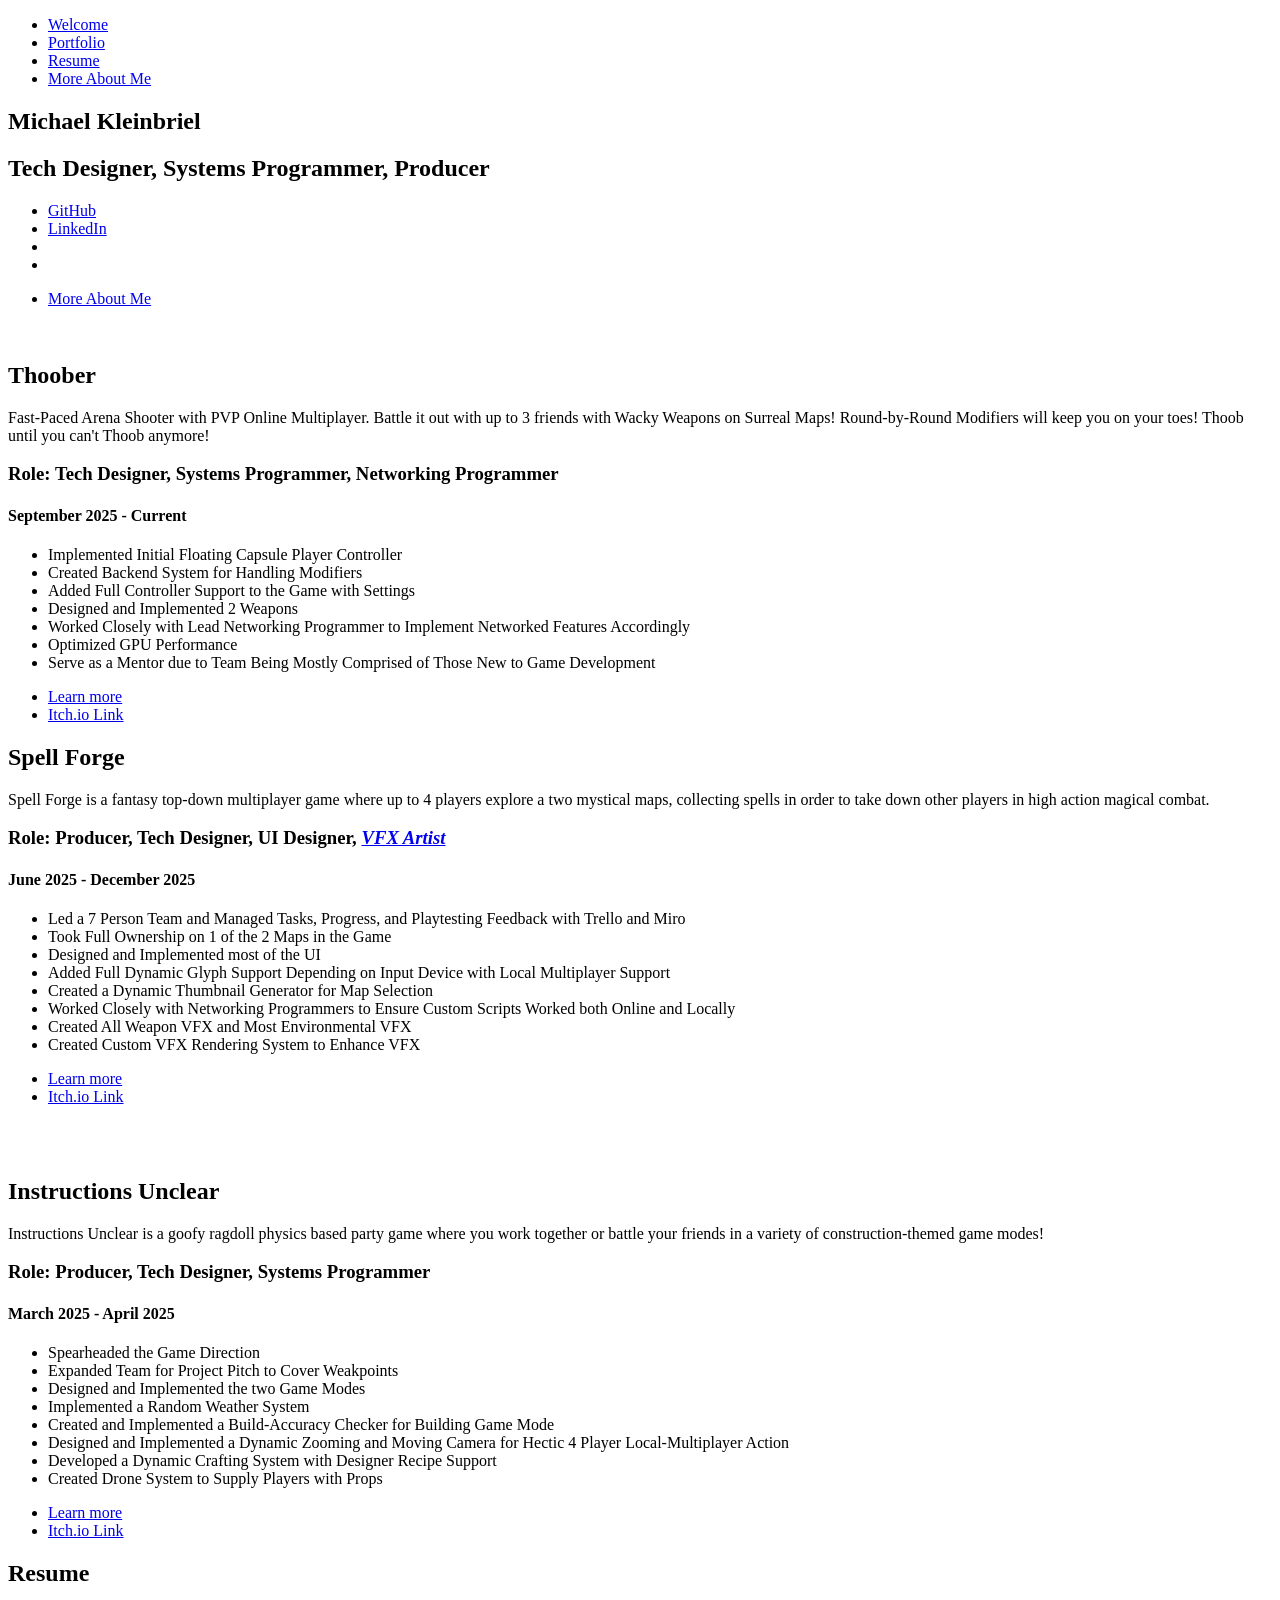
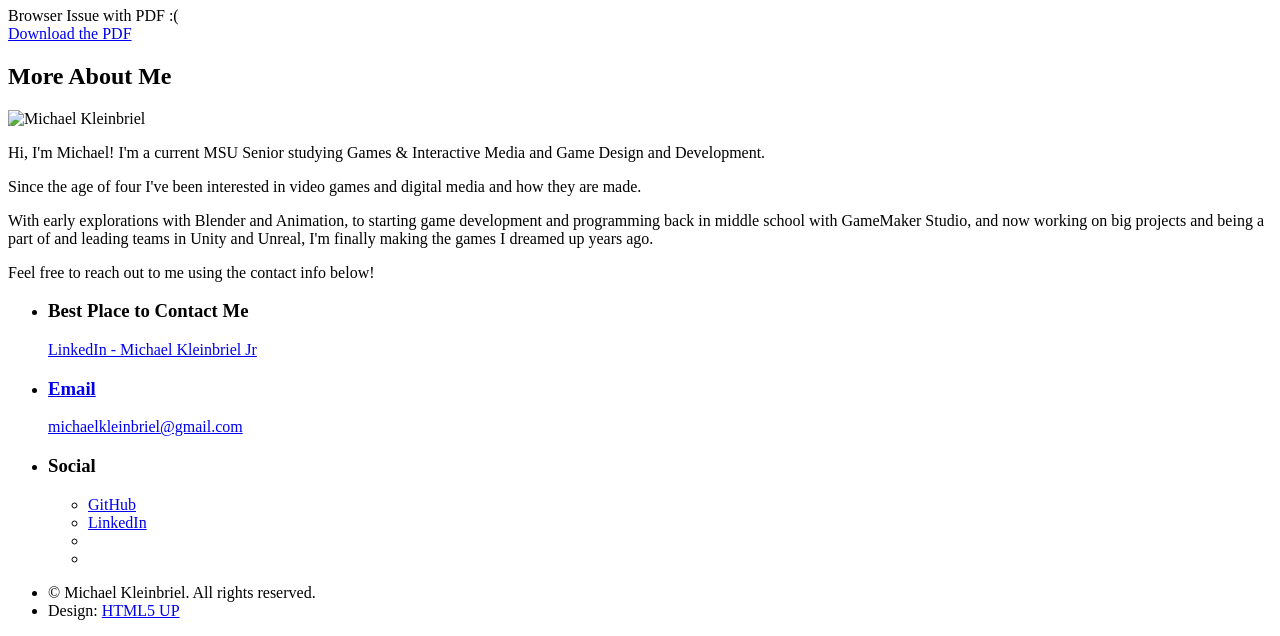
==== index.html @ 433709b1 "added icons" ====
<!DOCTYPE HTML>
<html>
	<head>
		<title>Michael Kleinbriel</title>
		<link rel="icon" type="image/x-icon" href="images/favicon.ico">
		<meta charset="utf-8" />
		<meta name="viewport" content="width=device-width, initial-scale=1, user-scalable=no" />
		<link rel="stylesheet" href="assets/css/main.css" />
		<link rel="preload" href="/assets/css/fontawesome-all.min.css" as="style" onload="this.onload=null;this.rel='stylesheet'">
		
		<noscript><link rel="stylesheet" href="/assets/css/fontawesome-all.min.css"></noscript>
	</head>
	<body class="is-preload">

		<!-- Sidebar -->
			<section id="sidebar">
				<div class="inner">
					<nav>
						<ul>
							<li><a href="#intro">Welcome</a></li>
							<li><a href="#one">Portfolio</a></li>
							<li><a href="#two">Resume</a></li>
							<li><a href="#three">More About Me</a></li>
						</ul>
					</nav>
				</div>
			</section>

		<!-- Wrapper -->
			<div id="wrapper">
				<!-- Intro -->
					<section id="intro" class="wrapper style1 fade-up">
						<div class="inner">
							<h1>Michael Kleinbriel</h1>
							<h2>Tech Designer, Systems Programmer, Producer</h2>
							<ul class="icons">
									<!-- <li><a href="#" class="icon brands fa-twitter"><span class="label">Twitter</span></a></li> -->
									<!-- <li><a href="#" class="icon brands fa-facebook-f"><span class="label">Facebook</span></a></li> -->
									<li><a href="https://github.com/xXVoltarXx" class="icon brands fa-github"><span class="label">GitHub</span></a></li>
									<!-- <li><a href="#" class="icon brands fa-instagram"><span class="label">Instagram</span></a></li> -->
									<li><a href="https://www.linkedin.com/in/michael-kleinbriel-jr/" class="icon brands fa-linkedin-in"><span class="label">LinkedIn</span></a></li>
									<li><a href="https://www.artstation.com/michaelkleinbriel" class="icon brands fa-artstation"></a></li>
									<li><a href="https://xxvoltarxx.itch.io/" class="icon brands fa-itch-io"></a></li>
								</ul>
							<ul class="actions">
								<li><a href="#three" class="button scrolly">More About Me</a></li>
							</ul>
						</div>
					</section>

				<!-- One -->
				 <!-- Projects -->
					<section id="one" class="wrapper style2 spotlights">
						<!-- Thoober -->
						<section>
							<a href="pages/projects/Thoober.html" class="image"><img src="images/projects/Thoober/ThooberThumbnail.jpg" alt="" data-position="25% 25%" /></a>
							<div class="content">
								<div class="inner">
									<h2>Thoober</h2>
									<p>Fast-Paced Arena Shooter with PVP Online Multiplayer. Battle it out with up to 3 friends with Wacky Weapons on Surreal Maps! Round-by-Round Modifiers will keep you on your toes! Thoob until you can't Thoob anymore!</p>
									<h3>Role: Tech Designer, Systems Programmer, Networking Programmer</h3>
									<h4>September 2025 - Current</h4>
									<ul>
										<li>Implemented Initial Floating Capsule Player Controller</li>
										<li>Created Backend System for Handling Modifiers</li>
										<li>Added Full Controller Support to the Game with Settings</li>
										<li>Designed and Implemented 2 Weapons</li>
										<li>Worked Closely with Lead Networking Programmer to Implement Networked Features Accordingly</li>
										<li>Optimized GPU Performance</li>
										<li>Serve as a Mentor due to Team Being Mostly Comprised of Those New to Game Development</li>
									</ul>
									<ul class="actions fit">
										<li><a href="pages/projects/Thoober.html" class="button">Learn more</a></li>
										<li><a href="https://xxvoltarxx.itch.io/thoober" target="_blank" class="button">Itch.io Link</a></li>
									</ul>
								</div>
							</div>
						</section>
						<!-- Spell Forge -->
						<section>
							<div class="content">
								<div class="inner">
									<h2>Spell Forge</h2>
									<p>Spell Forge is a fantasy top-down multiplayer game where up to 4 players explore a two mystical maps, collecting spells in order to take down other players in high action magical combat.</p>
									<h3>Role: Producer, Tech Designer, UI Designer, <a href="https://www.artstation.com/artwork/Ov5nQy" target="_blank"><i>VFX Artist</i></a></h3>
									<h4>June 2025 - December 2025</h4>
									<ul>
										<li>Led a 7 Person Team and Managed Tasks, Progress, and Playtesting Feedback with Trello and Miro</li>
										<li>Took Full Ownership on 1 of the 2 Maps in the Game</li>
										<li>Designed and Implemented most of the UI</li>
										<li>Added Full Dynamic Glyph Support Depending on Input Device with Local Multiplayer Support</li>
										<li>Created a Dynamic Thumbnail Generator for Map Selection</li>
										<li>Worked Closely with Networking Programmers to Ensure Custom Scripts Worked both Online and Locally</li>
										<li>Created All Weapon VFX and Most Environmental VFX</li>
										<li>Created Custom VFX Rendering System to Enhance VFX</li>
									</ul>
									<ul class="actions fit">
										<li><a href="pages/projects/SpellForge.html" class="button">Learn more</a></li>
										<li><a href="https://caleb-flosky.itch.io/spell-forge" target="_blank" class="button">Itch.io Link</a></li>
									</ul>
								</div>
							</div>
							<a href="pages/projects/SpellForge.html" class="image"><img src="images/projects/SpellForge/spellforgethumbnail.jpg" alt="" data-position="center center"/></a>
						</section>
						<!-- Instructions Unclear -->
						<section>
							<a href="pages/projects/InstructionsUnclear.html" class="image"><img src="images/projects/InstructionsUnclear/InstructionsUnclearThumbnail.jpg" alt="" data-position="top center"/></a>
							<div class="content">
								<div class="inner">
									<h2>Instructions Unclear</h2>
									<p>Instructions Unclear is a goofy ragdoll physics based party game where you work together or battle your friends in a variety of construction-themed game modes!</p>
									<h3>Role: Producer, Tech Designer, Systems Programmer</h3>
									<h4>March 2025 - April 2025</h4>
									<ul>
										<li>Spearheaded the Game Direction</li>
										<li>Expanded Team for Project Pitch to Cover Weakpoints</li>
										<li>Designed and Implemented the two Game Modes</li>
										<li>Implemented a Random Weather System</li>
										<li>Created and Implemented a Build-Accuracy Checker for Building Game Mode</li>
										<li>Designed and Implemented a Dynamic Zooming and Moving Camera for Hectic 4 Player Local-Multiplayer Action</li>
										<li>Developed a Dynamic Crafting System with Designer Recipe Support</li>
										<li>Created Drone System to Supply Players with Props</li>
									</ul>
									<ul class="actions fit">
										<li><a href="pages/projects/InstructionsUnclear.html" class="button">Learn more</a></li>
										<li><a href="https://danielzrull.itch.io/instructions-unclear" target="_blank" class="button" >Itch.io Link</a></li>
									</ul>
								</div>
							</div>
						</section>
						<!-- Animal Defense -->
						 <!--
						<section>
							<div class="content">
								<div class="inner">
									<h2>Animal Defense</h2>
									<p>Animal Defense is a single player tower defense resource management game where you play as a farmer working to raise and maintain a supply of common farmyard animals, while protecting your home from predators. The nights may get tough though, and you'll have to make tough decisions whether to save your animals, or sacrifice them for large, immediate gains.</p>
									<h3>Role: Gameplay Designer, Tech Designer, Systems Programmer</h3>
									<h4>2 Week Project in February 2025</h4>
									<ul>
										<li>Collaborated with Other Designer on Unique Game Loop (Animal Management Simulator x Tower Defense)</li>
										<li>Created Full Day-Night Cycle with Designer-Friendly Controls and Settings</li>
										<li>Designed and Implemented the Tower Defense Part of the Game, Including Top Down Point-and-Click Navigation</li>
										<li>Developed Enemy Spline Path Generation and Enemy Navigation System</li>
										<li>Designed the Main Map</li>
									</ul>
									<ul class="actions fit">
										<li><a href="pages/projects/AnimalDefense.html" class="button">Learn more</a></li>
										<li><a href="https://xxvoltarxx.itch.io/animal-defense" target="_blank" class="button">Itch.io Link</a></li>
									</ul>
								</div>
							</div>
							<a href="pages/projects/AnimalDefense.html" class="image"><img src="images/projects/AnimalDefense/AnimalDefenseThumbnail.jpg" alt="" data-position="center center"/></a>
						</section>
						-->
					</section>

				<!-- Two -->
				 <!-- Resume -->
					<section id="two" class="wrapper style3 fade-up resume-section">
						<div class="inner">
							<h2>Resume</h2>
							<object data="documents/MichaelKleinbrielWebsiteResume.pdf" type="application/pdf" class="resume-pdf">
								<p>Browser Issue with PDF :( <br/>
									<a href="documents/MichaelKleinbrielWebsiteResume.pdf">Download the PDF</a></p>
							</object>
							<!-- Old Features Stuff (just in case lol)
							<div class="features">
								<section>
									<span class="icon solid major fa-code"></span>
									<h3>Lorem ipsum amet</h3>
									<p>Phasellus convallis elit id ullam corper amet et pulvinar. Duis aliquam turpis mauris, sed ultricies erat dapibus.</p>
								</section>
								<section>
									<span class="icon solid major fa-lock"></span>
									<h3>Aliquam sed nullam</h3>
									<p>Phasellus convallis elit id ullam corper amet et pulvinar. Duis aliquam turpis mauris, sed ultricies erat dapibus.</p>
								</section>
								<section>
									<span class="icon solid major fa-cog"></span>
									<h3>Sed erat ullam corper</h3>
									<p>Phasellus convallis elit id ullam corper amet et pulvinar. Duis aliquam turpis mauris, sed ultricies erat dapibus.</p>
								</section>
								<section>
									<span class="icon solid major fa-desktop"></span>
									<h3>Veroeros quis lorem</h3>
									<p>Phasellus convallis elit id ullam corper amet et pulvinar. Duis aliquam turpis mauris, sed ultricies erat dapibus.</p>
								</section>
								<section>
									<span class="icon solid major fa-link"></span>
									<h3>Urna quis bibendum</h3>
									<p>Phasellus convallis elit id ullam corper amet et pulvinar. Duis aliquam turpis mauris, sed ultricies erat dapibus.</p>
								</section>
								<section>
									<span class="icon major fa-gem"></span>
									<h3>Aliquam urna dapibus</h3>
									<p>Phasellus convallis elit id ullam corper amet et pulvinar. Duis aliquam turpis mauris, sed ultricies erat dapibus.</p>
								</section>
							</div>
							<ul class="actions">
								<li><a href="pages/generic.html" class="button">Learn more</a></li>
							</ul>
							-->
						</div>
					</section>

				<!-- Three -->
				 <!-- More About Me -->
					<section id="three" class="wrapper style1 fade-up">
						
						<div class="inner">
							
							<h2>More About Me</h2>

							<div class="split style2">
								<section><img src="images/face.jpg" alt="Michael Kleinbriel" width="90%"/></section>
								<section>
									<p>Hi, I'm Michael! I'm a current MSU Senior studying Games & Interactive Media and Game Design and Development.</p>
									<p>Since the age of four I've been interested in video games and digital media and how they are made.</p>
									<p>With early explorations with Blender and Animation, to starting game development and programming back in middle school with GameMaker Studio, and now working on big projects and being a part of and leading teams in Unity and Unreal, I'm finally making the games I dreamed up years ago.</p>
									<p>Feel free to reach out to me using the contact info below!</p>
								
									<ul class="contact">
										<li>
											<h3>Best Place to Contact Me</h3>
											<p><a href="https://www.linkedin.com/in/michael-kleinbriel-jr/">LinkedIn - Michael Kleinbriel Jr</p>
										</li>
										<li>
											<h3>Email</h3>
											<a href="mailto:michaelkleinbriel@gmail.com">michaelkleinbriel@gmail.com</a>
										</li>
										<li>
											<h3>Social</h3>
											<ul class="icons">
												<!-- <li><a href="#" class="icon brands fa-twitter"><span class="label">Twitter</span></a></li> -->
												<!-- <li><a href="#" class="icon brands fa-facebook-f"><span class="label">Facebook</span></a></li> -->
												<li><a href="https://github.com/xXVoltarXx" class="icon brands fa-github"><span class="label">GitHub</span></a></li>
												<!-- <li><a href="#" class="icon brands fa-instagram"><span class="label">Instagram</span></a></li> -->
												<li><a href="https://www.linkedin.com/in/michael-kleinbriel-jr/" class="icon brands fa-linkedin-in"><span class="label">LinkedIn</span></a></li>
												<li><a href="https://www.artstation.com/michaelkleinbriel" class="icon brands fa-artstation"></a></li>
												<li><a href="https://xxvoltarxx.itch.io/" class="icon brands fa-itch-io"></a></li>
											</ul>
										</li>
									</ul>
								</section>
								
							</div>
							
						</div>
					</section>

			</div>

		<!-- Footer -->
			<footer id="footer" class="wrapper style1-alt">
				<div class="inner">
					<ul class="menu">
						<li>&copy; Michael Kleinbriel. All rights reserved.</li><li>Design: <a href="http://html5up.net">HTML5 UP</a></li>
					</ul>
				</div>
			</footer>

		<!-- Scripts -->
			<script src="assets/js/jquery.min.js"></script>
			<script src="assets/js/jquery.scrollex.min.js"></script>
			<script src="assets/js/jquery.scrolly.min.js"></script>
			<script src="assets/js/browser.min.js"></script>
			<script src="assets/js/breakpoints.min.js"></script>
			<script src="assets/js/util.js"></script>
			<script src="assets/js/main.js"></script>

	</body>
</html>
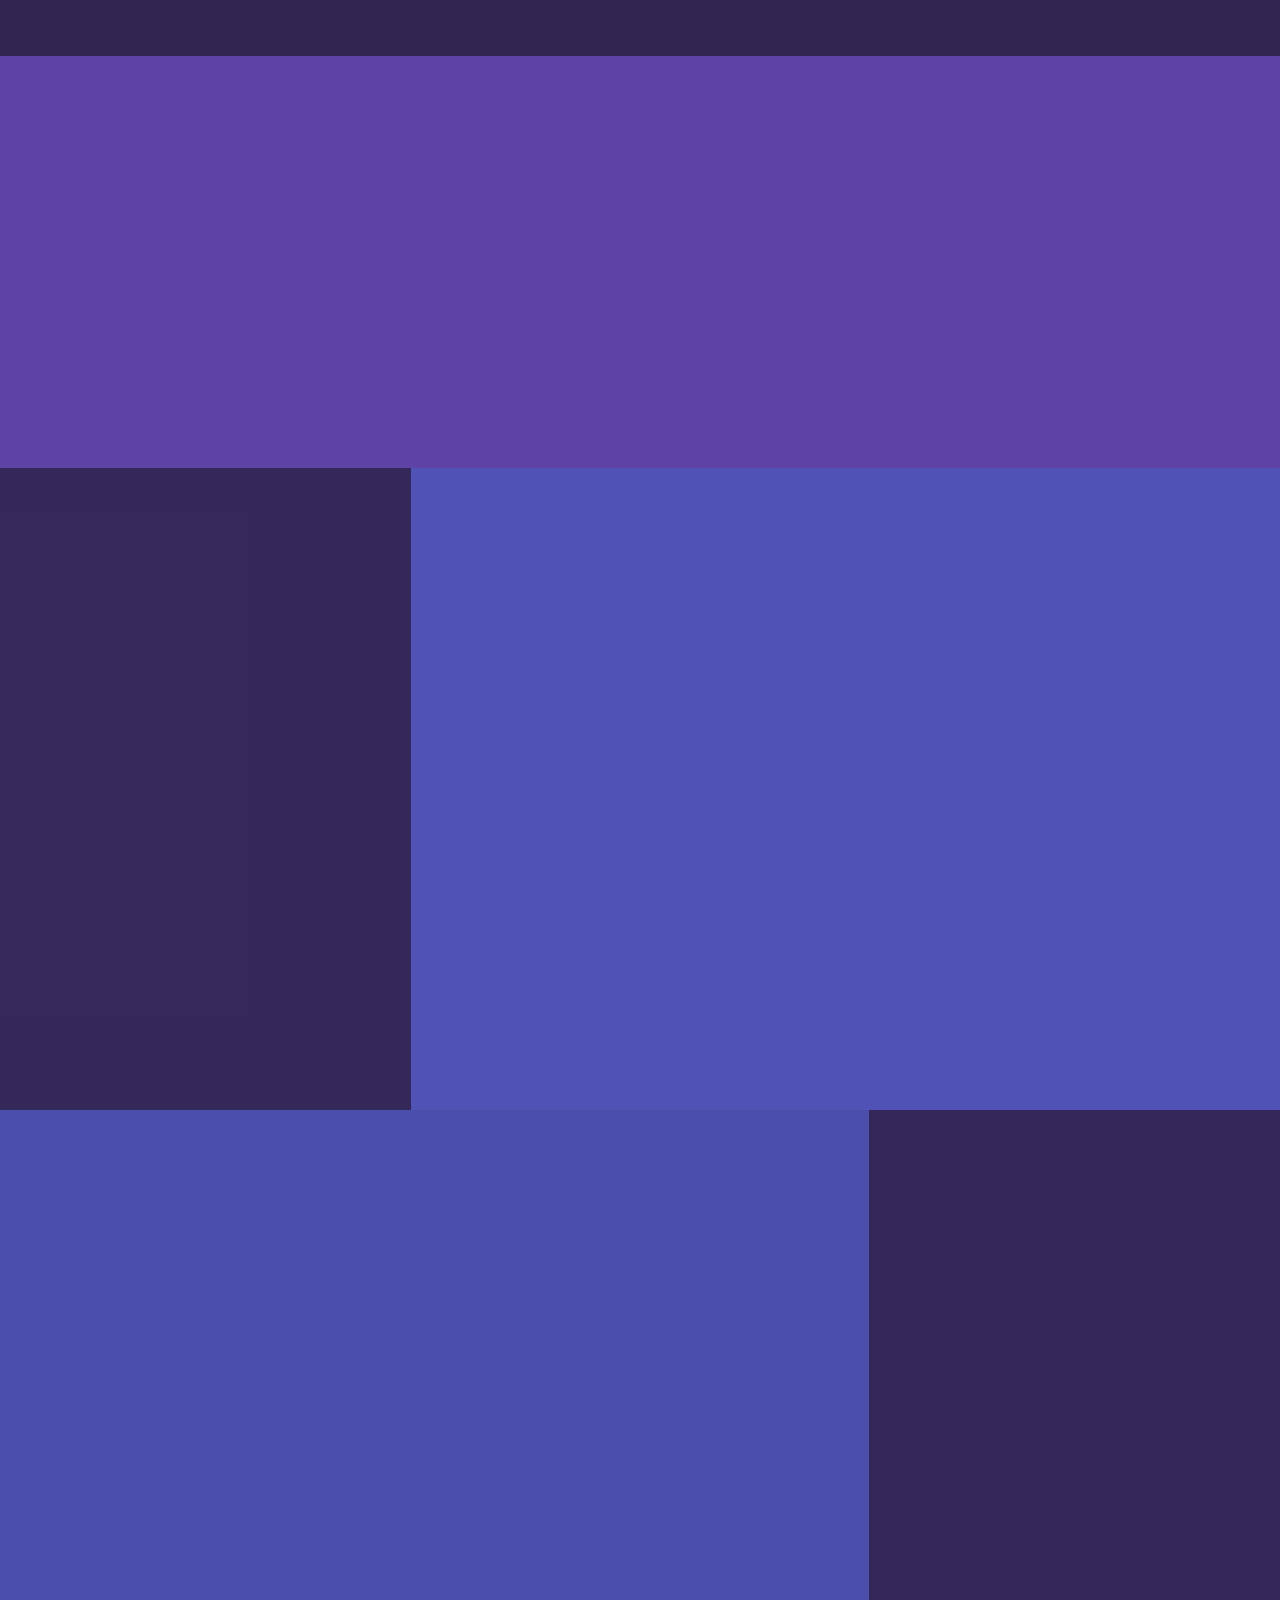
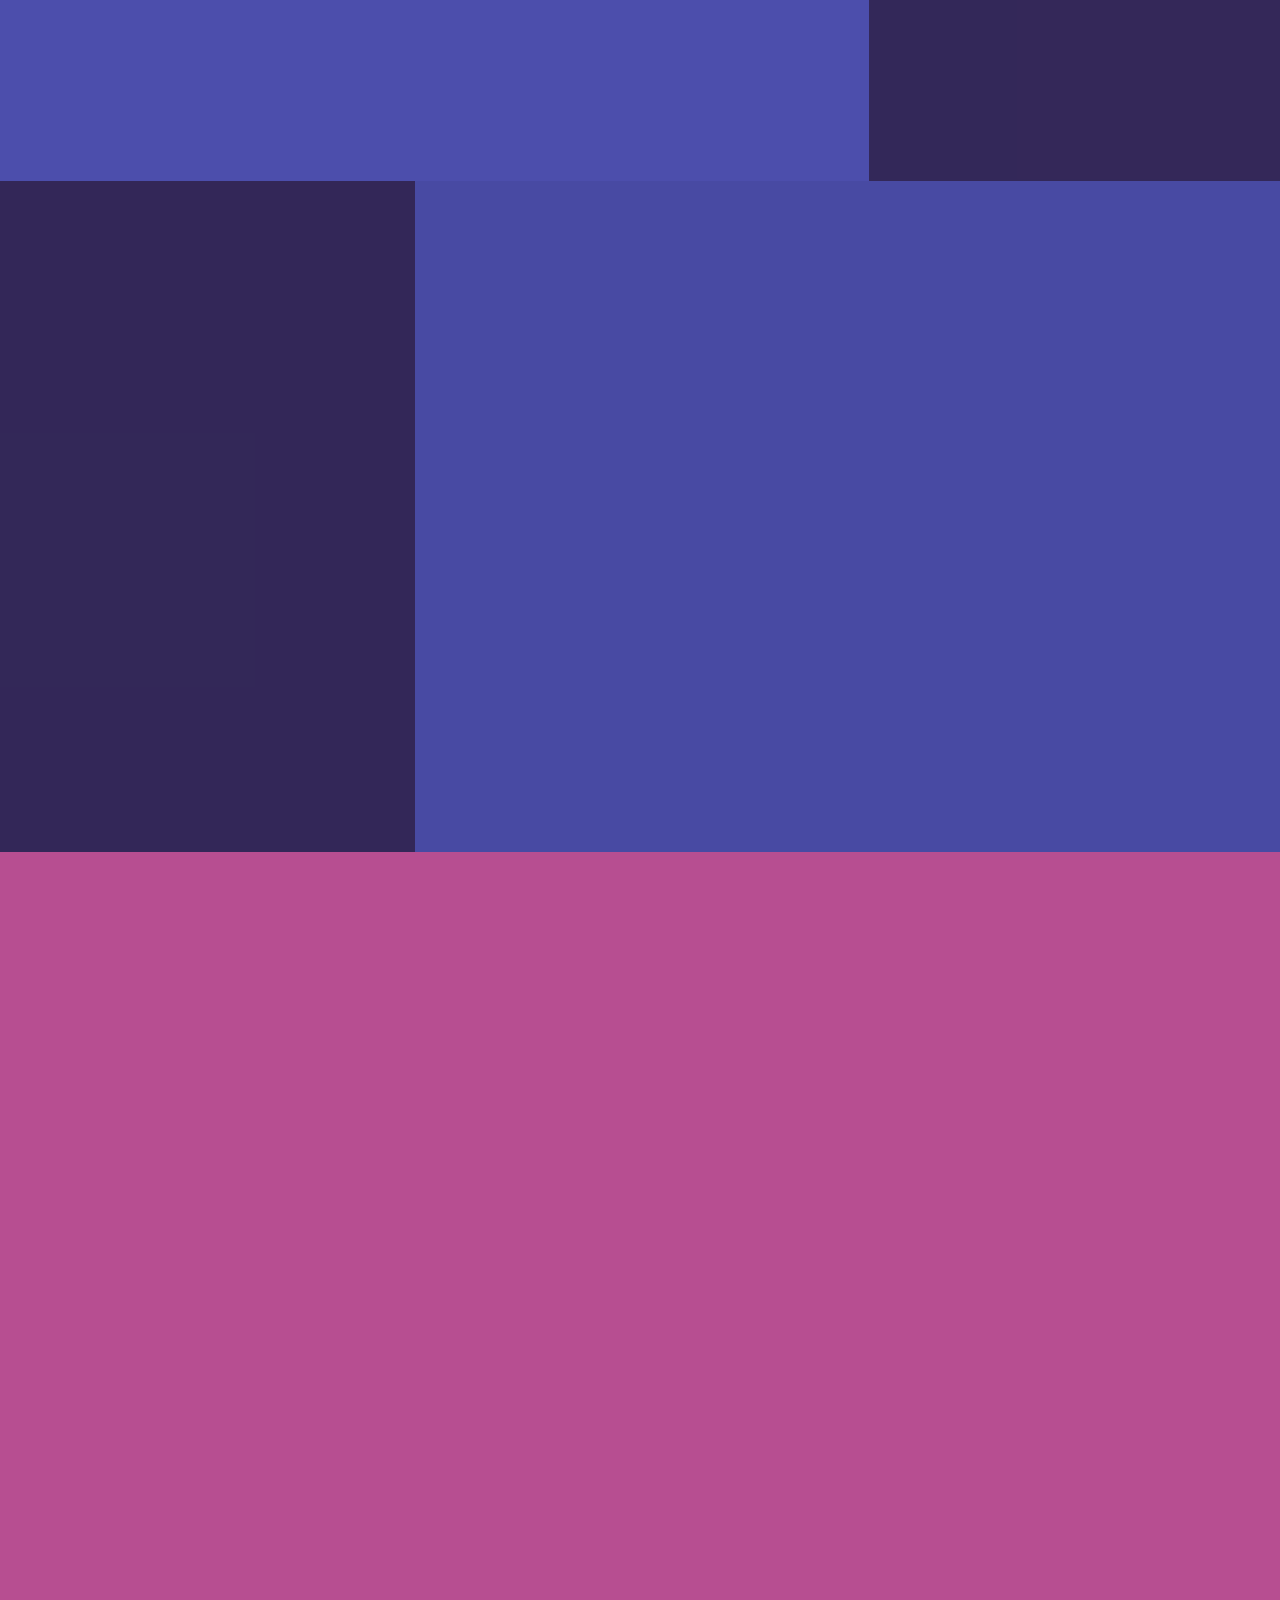
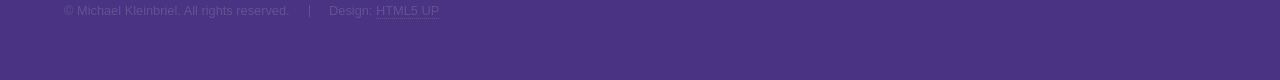
==== commit 45feb80a: "made slight tweaks. adjusted some visuals" ====
--- a/index.html
+++ b/index.html
@@ -32,7 +32,8 @@
 					<section id="intro" class="wrapper style1 fade-up">
 						<div class="inner">
 							<h1>Michael Kleinbriel</h1>
-							<h2>Tech Designer, Systems Programmer, Producer</h2>
+							<h2>Tech Designer</h2>
+							<h4>With Additional Experience in Systems Programming, Production, and VFX / Shaders</h4>
 							<ul class="icons">
 									<!-- <li><a href="#" class="icon brands fa-twitter"><span class="label">Twitter</span></a></li> -->
 									<!-- <li><a href="#" class="icon brands fa-facebook-f"><span class="label">Facebook</span></a></li> -->
@@ -63,11 +64,11 @@
 									<ul>
 										<li>Implemented Initial Floating Capsule Player Controller</li>
 										<li>Created Backend System for Handling Modifiers</li>
-										<li>Added Full Controller Support to the Game with Settings</li>
+										<li>Added Full Controller Support to the Game</li>
 										<li>Designed and Implemented 2 Weapons</li>
 										<li>Worked Closely with Lead Networking Programmer to Implement Networked Features Accordingly</li>
 										<li>Optimized GPU Performance</li>
-										<li>Serve as a Mentor due to Team Being Mostly Comprised of Those New to Game Development</li>
+										<li>Served as a Mentor due to Team Being Mostly Comprised of Those New to Game Development</li>
 									</ul>
 									<ul class="actions fit">
 										<li><a href="pages/projects/Thoober.html" class="button">Learn more</a></li>
@@ -81,14 +82,14 @@
 							<div class="content">
 								<div class="inner">
 									<h2>Spell Forge</h2>
-									<p>Spell Forge is a fantasy top-down multiplayer game where up to 4 players explore a two mystical maps, collecting spells in order to take down other players in high action magical combat.</p>
+									<p>Spell Forge is a fantasy top-down multiplayer game where up to 4 players explore two mystical maps, collecting spells in order to take down other players in high action magical combat.</p>
 									<h3>Role: Producer, Tech Designer, UI Designer, <a href="https://www.artstation.com/artwork/Ov5nQy" target="_blank"><i>VFX Artist</i></a></h3>
 									<h4>June 2025 - December 2025</h4>
 									<ul>
 										<li>Led a 7 Person Team and Managed Tasks, Progress, and Playtesting Feedback with Trello and Miro</li>
 										<li>Took Full Ownership on 1 of the 2 Maps in the Game</li>
 										<li>Designed and Implemented most of the UI</li>
-										<li>Added Full Dynamic Glyph Support Depending on Input Device with Local Multiplayer Support</li>
+										<li>Added Full Dynamic Glyph Support For Select Input Devices with Local Multiplayer Support</li>
 										<li>Created a Dynamic Thumbnail Generator for Map Selection</li>
 										<li>Worked Closely with Networking Programmers to Ensure Custom Scripts Worked both Online and Locally</li>
 										<li>Created All Weapon VFX and Most Environmental VFX</li>
@@ -108,7 +109,7 @@
 							<div class="content">
 								<div class="inner">
 									<h2>Instructions Unclear</h2>
-									<p>Instructions Unclear is a goofy ragdoll physics based party game where you work together or battle your friends in a variety of construction-themed game modes!</p>
+									<p>Instructions Unclear is a goofy ragdoll physics-based party game where you work together or battle your friends in a variety of construction-themed game modes!</p>
 									<h3>Role: Producer, Tech Designer, Systems Programmer</h3>
 									<h4>March 2025 - April 2025</h4>
 									<ul>
--- a/assets/css/main.css
+++ b/assets/css/main.css
@@ -0,0 +1,4024 @@
+@import url(fontawesome-all.min.css);
+
+/*
+	Hyperspace by HTML5 UP
+	html5up.net | @ajlkn
+	Free for personal and commercial use under the CCA 3.0 license (html5up.net/license)
+*/
+
+html, body, div, span, applet, object,
+iframe, h1, h2, h3, h4, h5, h6, p, blockquote,
+pre, a, abbr, acronym, address, big, cite,
+code, del, dfn, em, img, ins, kbd, q, s, samp,
+small, strike, strong, sub, sup, tt, var, b,
+u, i, center, dl, dt, dd, ol, ul, li, fieldset,
+form, label, legend, table, caption, tbody,
+tfoot, thead, tr, th, td, article, aside,
+canvas, details, embed, figure, figcaption,
+footer, header, hgroup, menu, nav, output, ruby,
+section, summary, time, mark, audio, video {
+	margin: 0;
+	padding: 0;
+	border: 0;
+	font-size: 100%;
+	font: inherit;
+	vertical-align: baseline;}
+
+article, aside, details, figcaption, figure,
+footer, header, hgroup, menu, nav, section {
+	display: block;}
+
+body {
+	line-height: 1;
+}
+
+ol, ul {
+	list-style: none;
+}
+
+blockquote, q {
+	quotes: none;
+}
+
+	blockquote:before, blockquote:after, q:before, q:after {
+		content: '';
+		content: none;
+	}
+
+table {
+	border-collapse: collapse;
+	border-spacing: 0;
+}
+
+body {
+	-webkit-text-size-adjust: none;
+}
+
+mark {
+	background-color: transparent;
+	color: inherit;
+}
+
+input::-moz-focus-inner {
+	border: 0;
+	padding: 0;
+}
+
+input, select, textarea {
+	-moz-appearance: none;
+	-webkit-appearance: none;
+	-ms-appearance: none;
+	appearance: none;
+}
+
+/* Basic */
+
+	@-ms-viewport {
+		width: device-width;
+	}
+
+	body {
+		-ms-overflow-style: scrollbar;
+	}
+
+	@media screen and (max-width: 480px) {
+
+		html, body {
+			min-width: 320px;
+		}
+
+	}
+
+	html {
+		box-sizing: border-box;
+	}
+
+	*, *:before, *:after {
+		box-sizing: inherit;
+	}
+
+	body {
+		background: #312450;
+	}
+
+		body.is-preload *, body.is-preload *:before, body.is-preload *:after {
+			-moz-animation: none !important;
+			-webkit-animation: none !important;
+			-ms-animation: none !important;
+			animation: none !important;
+			-moz-transition: none !important;
+			-webkit-transition: none !important;
+			-ms-transition: none !important;
+			transition: none !important;
+		}
+
+/* Type */
+
+	body, input, select, textarea {
+		color: rgba(255, 255, 255, 0.55);
+		font-family: Arial, Helvetica, sans-serif;
+		font-size: 16.5pt;
+		font-weight: normal;
+		line-height: 1.75;
+	}
+
+		@media screen and (max-width: 1680px) {
+
+			body, input, select, textarea {
+				font-size: 13pt;
+			}
+
+		}
+
+		@media screen and (max-width: 1280px) {
+
+			body, input, select, textarea {
+				font-size: 12pt;
+			}
+
+		}
+
+		@media screen and (max-width: 360px) {
+
+			body, input, select, textarea {
+				font-size: 11pt;
+			}
+
+		}
+
+	a {
+		-moz-transition: color 0.2s ease, border-bottom-color 0.2s ease;
+		-webkit-transition: color 0.2s ease, border-bottom-color 0.2s ease;
+		-ms-transition: color 0.2s ease, border-bottom-color 0.2s ease;
+		transition: color 0.2s ease, border-bottom-color 0.2s ease;
+		border-bottom: dotted 1px rgba(255, 255, 255, 0.35);
+		color: inherit;
+		text-decoration: none;
+	}
+
+		a:hover {
+			border-bottom-color: transparent;
+			color: #ffffff;
+		}
+
+	strong, b {
+		color: #ffffff;
+		font-weight: bold;
+	}
+
+	em, i {
+		font-style: italic;
+	}
+
+	p {
+		margin: 0 0 2em 0;
+	}
+
+	h1, h2, h3, h4, h5, h6 {
+		color: #ffffff;
+		font-weight: bold;
+		line-height: 1.5;
+		margin: 0 0 0.5em 0;
+	}
+
+		h1 a, h2 a, h3 a, h4 a, h5 a, h6 a {
+			color: inherit;
+			text-decoration: none;
+		}
+
+	h1 {
+		font-size: 2.75em;
+	}
+
+		h1.major {
+			margin: 0 0 1.3em 0;
+			position: relative;
+			padding-bottom: 0.35em;
+		}
+
+			h1.major:after {
+				background-image: -moz-linear-gradient(to right, #5e42a6, #b74e91);
+				background-image: -webkit-linear-gradient(to right, #5e42a6, #b74e91);
+				background-image: -ms-linear-gradient(to right, #5e42a6, #b74e91);
+				background-image: linear-gradient(to right, #5e42a6, #b74e91);
+				-moz-transition: max-width 0.2s ease;
+				-webkit-transition: max-width 0.2s ease;
+				-ms-transition: max-width 0.2s ease;
+				transition: max-width 0.2s ease;
+				border-radius: 0.2em;
+				bottom: 0;
+				content: '';
+				height: 0.05em;
+				position: absolute;
+				right: 0;
+				width: 100%;
+			}
+
+	h2 {
+		font-size: 1.75em;
+	}
+
+	h3 {
+		font-size: 1.1em;
+	}
+
+	h4 {
+		font-size: 1em;
+	}
+
+	h5 {
+		font-size: 0.8em;
+	}
+
+	h6 {
+		font-size: 0.6em;
+	}
+
+	@media screen and (max-width: 736px) {
+
+		h1 {
+			font-size: 2em;
+		}
+
+		h2 {
+			font-size: 1.25em;
+		}
+
+		h3 {
+			font-size: 1em;
+		}
+
+		h4 {
+			font-size: 0.8em;
+		}
+
+		h5 {
+			font-size: 0.6em;
+		}
+
+		h6 {
+			font-size: 0.6em;
+		}
+
+	}
+
+	sub {
+		font-size: 0.8em;
+		position: relative;
+		top: 0.5em;
+	}
+
+	sup {
+		font-size: 0.8em;
+		position: relative;
+		top: -0.5em;
+	}
+
+	blockquote {
+		border-left: solid 4px rgba(255, 255, 255, 0.15);
+		font-style: italic;
+		margin: 0 0 2em 0;
+		padding: 0.5em 0 0.5em 2em;
+	}
+
+	code {
+		background: rgba(255, 255, 255, 0.05);
+		border-radius: 0.25em;
+		border: solid 1px rgba(255, 255, 255, 0.15);
+		font-family: "Courier New", monospace;
+		font-size: 0.9em;
+		margin: 0 0.25em;
+		padding: 0.25em 0.65em;
+	}
+
+	pre {
+		-webkit-overflow-scrolling: touch;
+		font-family: "Courier New", monospace;
+		font-size: 0.9em;
+		margin: 0 0 2em 0;
+	}
+
+		pre code {
+			display: block;
+			line-height: 1.75em;
+			padding: 1em 1.5em;
+			overflow-x: auto;
+		}
+
+	hr {
+		border: 0;
+		border-bottom: solid 1px rgba(255, 255, 255, 0.15);
+		margin: 2em 0;
+	}
+
+		hr.major {
+			margin: 3em 0;
+		}
+
+	.align-left {
+		text-align: left;
+	}
+
+	.align-center {
+		text-align: center;
+	}
+
+	.align-right {
+		text-align: right;
+	}
+
+/* Row */
+
+	.row {
+		display: flex;
+		flex-wrap: wrap;
+		box-sizing: border-box;
+		align-items: stretch;
+	}
+
+		.row > * {
+			box-sizing: border-box;
+		}
+
+		.row.gtr-uniform > * > :last-child {
+			margin-bottom: 0;
+		}
+
+		.row.aln-left {
+			justify-content: flex-start;
+		}
+
+		.row.aln-center {
+			justify-content: center;
+		}
+
+		.row.aln-right {
+			justify-content: flex-end;
+		}
+
+		.row.aln-top {
+			align-items: flex-start;
+		}
+
+		.row.aln-middle {
+			align-items: center;
+		}
+
+		.row.aln-bottom {
+			align-items: flex-end;
+		}
+
+		.row > .imp {
+			order: -1;
+		}
+
+		.row > .col-1 {
+			width: 8.33333%;
+		}
+
+		.row > .off-1 {
+			margin-left: 8.33333%;
+		}
+
+		.row > .col-2 {
+			width: 16.66667%;
+		}
+
+		.row > .off-2 {
+			margin-left: 16.66667%;
+		}
+
+		.row > .col-3 {
+			width: 25%;
+		}
+
+		.row > .off-3 {
+			margin-left: 25%;
+		}
+
+		.row > .col-4 {
+			width: 33.33333%;
+		}
+
+		.row > .off-4 {
+			margin-left: 33.33333%;
+		}
+
+		.row > .col-5 {
+			width: 41.66667%;
+		}
+
+		.row > .off-5 {
+			margin-left: 41.66667%;
+		}
+
+		.row > .col-6 {
+			width: 50%;
+		}
+
+		.row > .off-6 {
+			margin-left: 50%;
+		}
+
+		.row > .col-7 {
+			width: 58.33333%;
+		}
+
+		.row > .off-7 {
+			margin-left: 58.33333%;
+		}
+
+		.row > .col-8 {
+			width: 66.66667%;
+		}
+
+		.row > .off-8 {
+			margin-left: 66.66667%;
+		}
+
+		.row > .col-9 {
+			width: 75%;
+		}
+
+		.row > .off-9 {
+			margin-left: 75%;
+		}
+
+		.row > .col-10 {
+			width: 83.33333%;
+		}
+
+		.row > .off-10 {
+			margin-left: 83.33333%;
+		}
+
+		.row > .col-11 {
+			width: 91.66667%;
+		}
+
+		.row > .off-11 {
+			margin-left: 91.66667%;
+		}
+
+		.row > .col-12 {
+			width: 100%;
+		}
+
+		.row > .off-12 {
+			margin-left: 100%;
+		}
+
+		.row.gtr-0 {
+			margin-top: 0;
+			margin-left: 0em;
+		}
+
+			.row.gtr-0 > * {
+				padding: 0 0 0 0em;
+			}
+
+			.row.gtr-0.gtr-uniform {
+				margin-top: 0em;
+			}
+
+				.row.gtr-0.gtr-uniform > * {
+					padding-top: 0em;
+				}
+
+		.row.gtr-25 {
+			margin-top: 0;
+			margin-left: -0.375em;
+		}
+
+			.row.gtr-25 > * {
+				padding: 0 0 0 0.375em;
+			}
+
+			.row.gtr-25.gtr-uniform {
+				margin-top: -0.375em;
+			}
+
+				.row.gtr-25.gtr-uniform > * {
+					padding-top: 0.375em;
+				}
+
+		.row.gtr-50 {
+			margin-top: 0;
+			margin-left: -0.75em;
+		}
+
+			.row.gtr-50 > * {
+				padding: 0 0 0 0.75em;
+			}
+
+			.row.gtr-50.gtr-uniform {
+				margin-top: -0.75em;
+			}
+
+				.row.gtr-50.gtr-uniform > * {
+					padding-top: 0.75em;
+				}
+
+		.row {
+			margin-top: 0;
+			margin-left: -1.5em;
+		}
+
+			.row > * {
+				padding: 0 0 0 1.5em;
+			}
+
+			.row.gtr-uniform {
+				margin-top: -1.5em;
+			}
+
+				.row.gtr-uniform > * {
+					padding-top: 1.5em;
+				}
+
+		.row.gtr-150 {
+			margin-top: 0;
+			margin-left: -2.25em;
+		}
+
+			.row.gtr-150 > * {
+				padding: 0 0 0 2.25em;
+			}
+
+			.row.gtr-150.gtr-uniform {
+				margin-top: -2.25em;
+			}
+
+				.row.gtr-150.gtr-uniform > * {
+					padding-top: 2.25em;
+				}
+
+		.row.gtr-200 {
+			margin-top: 0;
+			margin-left: -3em;
+		}
+
+			.row.gtr-200 > * {
+				padding: 0 0 0 3em;
+			}
+
+			.row.gtr-200.gtr-uniform {
+				margin-top: -3em;
+			}
+
+				.row.gtr-200.gtr-uniform > * {
+					padding-top: 3em;
+				}
+
+		@media screen and (max-width: 1680px) {
+
+			.row {
+				display: flex;
+				flex-wrap: wrap;
+				box-sizing: border-box;
+				align-items: stretch;
+			}
+
+				.row > * {
+					box-sizing: border-box;
+				}
+
+				.row.gtr-uniform > * > :last-child {
+					margin-bottom: 0;
+				}
+
+				.row.aln-left {
+					justify-content: flex-start;
+				}
+
+				.row.aln-center {
+					justify-content: center;
+				}
+
+				.row.aln-right {
+					justify-content: flex-end;
+				}
+
+				.row.aln-top {
+					align-items: flex-start;
+				}
+
+				.row.aln-middle {
+					align-items: center;
+				}
+
+				.row.aln-bottom {
+					align-items: flex-end;
+				}
+
+				.row > .imp-xlarge {
+					order: -1;
+				}
+
+				.row > .col-1-xlarge {
+					width: 8.33333%;
+				}
+
+				.row > .off-1-xlarge {
+					margin-left: 8.33333%;
+				}
+
+				.row > .col-2-xlarge {
+					width: 16.66667%;
+				}
+
+				.row > .off-2-xlarge {
+					margin-left: 16.66667%;
+				}
+
+				.row > .col-3-xlarge {
+					width: 25%;
+				}
+
+				.row > .off-3-xlarge {
+					margin-left: 25%;
+				}
+
+				.row > .col-4-xlarge {
+					width: 33.33333%;
+				}
+
+				.row > .off-4-xlarge {
+					margin-left: 33.33333%;
+				}
+
+				.row > .col-5-xlarge {
+					width: 41.66667%;
+				}
+
+				.row > .off-5-xlarge {
+					margin-left: 41.66667%;
+				}
+
+				.row > .col-6-xlarge {
+					width: 50%;
+				}
+
+				.row > .off-6-xlarge {
+					margin-left: 50%;
+				}
+
+				.row > .col-7-xlarge {
+					width: 58.33333%;
+				}
+
+				.row > .off-7-xlarge {
+					margin-left: 58.33333%;
+				}
+
+				.row > .col-8-xlarge {
+					width: 66.66667%;
+				}
+
+				.row > .off-8-xlarge {
+					margin-left: 66.66667%;
+				}
+
+				.row > .col-9-xlarge {
+					width: 75%;
+				}
+
+				.row > .off-9-xlarge {
+					margin-left: 75%;
+				}
+
+				.row > .col-10-xlarge {
+					width: 83.33333%;
+				}
+
+				.row > .off-10-xlarge {
+					margin-left: 83.33333%;
+				}
+
+				.row > .col-11-xlarge {
+					width: 91.66667%;
+				}
+
+				.row > .off-11-xlarge {
+					margin-left: 91.66667%;
+				}
+
+				.row > .col-12-xlarge {
+					width: 100%;
+				}
+
+				.row > .off-12-xlarge {
+					margin-left: 100%;
+				}
+
+				.row.gtr-0 {
+					margin-top: 0;
+					margin-left: 0em;
+				}
+
+					.row.gtr-0 > * {
+						padding: 0 0 0 0em;
+					}
+
+					.row.gtr-0.gtr-uniform {
+						margin-top: 0em;
+					}
+
+						.row.gtr-0.gtr-uniform > * {
+							padding-top: 0em;
+						}
+
+				.row.gtr-25 {
+					margin-top: 0;
+					margin-left: -0.375em;
+				}
+
+					.row.gtr-25 > * {
+						padding: 0 0 0 0.375em;
+					}
+
+					.row.gtr-25.gtr-uniform {
+						margin-top: -0.375em;
+					}
+
+						.row.gtr-25.gtr-uniform > * {
+							padding-top: 0.375em;
+						}
+
+				.row.gtr-50 {
+					margin-top: 0;
+					margin-left: -0.75em;
+				}
+
+					.row.gtr-50 > * {
+						padding: 0 0 0 0.75em;
+					}
+
+					.row.gtr-50.gtr-uniform {
+						margin-top: -0.75em;
+					}
+
+						.row.gtr-50.gtr-uniform > * {
+							padding-top: 0.75em;
+						}
+
+				.row {
+					margin-top: 0;
+					margin-left: -1.5em;
+				}
+
+					.row > * {
+						padding: 0 0 0 1.5em;
+					}
+
+					.row.gtr-uniform {
+						margin-top: -1.5em;
+					}
+
+						.row.gtr-uniform > * {
+							padding-top: 1.5em;
+						}
+
+				.row.gtr-150 {
+					margin-top: 0;
+					margin-left: -2.25em;
+				}
+
+					.row.gtr-150 > * {
+						padding: 0 0 0 2.25em;
+					}
+
+					.row.gtr-150.gtr-uniform {
+						margin-top: -2.25em;
+					}
+
+						.row.gtr-150.gtr-uniform > * {
+							padding-top: 2.25em;
+						}
+
+				.row.gtr-200 {
+					margin-top: 0;
+					margin-left: -3em;
+				}
+
+					.row.gtr-200 > * {
+						padding: 0 0 0 3em;
+					}
+
+					.row.gtr-200.gtr-uniform {
+						margin-top: -3em;
+					}
+
+						.row.gtr-200.gtr-uniform > * {
+							padding-top: 3em;
+						}
+
+		}
+
+		@media screen and (max-width: 1280px) {
+
+			.row {
+				display: flex;
+				flex-wrap: wrap;
+				box-sizing: border-box;
+				align-items: stretch;
+			}
+
+				.row > * {
+					box-sizing: border-box;
+				}
+
+				.row.gtr-uniform > * > :last-child {
+					margin-bottom: 0;
+				}
+
+				.row.aln-left {
+					justify-content: flex-start;
+				}
+
+				.row.aln-center {
+					justify-content: center;
+				}
+
+				.row.aln-right {
+					justify-content: flex-end;
+				}
+
+				.row.aln-top {
+					align-items: flex-start;
+				}
+
+				.row.aln-middle {
+					align-items: center;
+				}
+
+				.row.aln-bottom {
+					align-items: flex-end;
+				}
+
+				.row > .imp-large {
+					order: -1;
+				}
+
+				.row > .col-1-large {
+					width: 8.33333%;
+				}
+
+				.row > .off-1-large {
+					margin-left: 8.33333%;
+				}
+
+				.row > .col-2-large {
+					width: 16.66667%;
+				}
+
+				.row > .off-2-large {
+					margin-left: 16.66667%;
+				}
+
+				.row > .col-3-large {
+					width: 25%;
+				}
+
+				.row > .off-3-large {
+					margin-left: 25%;
+				}
+
+				.row > .col-4-large {
+					width: 33.33333%;
+				}
+
+				.row > .off-4-large {
+					margin-left: 33.33333%;
+				}
+
+				.row > .col-5-large {
+					width: 41.66667%;
+				}
+
+				.row > .off-5-large {
+					margin-left: 41.66667%;
+				}
+
+				.row > .col-6-large {
+					width: 50%;
+				}
+
+				.row > .off-6-large {
+					margin-left: 50%;
+				}
+
+				.row > .col-7-large {
+					width: 58.33333%;
+				}
+
+				.row > .off-7-large {
+					margin-left: 58.33333%;
+				}
+
+				.row > .col-8-large {
+					width: 66.66667%;
+				}
+
+				.row > .off-8-large {
+					margin-left: 66.66667%;
+				}
+
+				.row > .col-9-large {
+					width: 75%;
+				}
+
+				.row > .off-9-large {
+					margin-left: 75%;
+				}
+
+				.row > .col-10-large {
+					width: 83.33333%;
+				}
+
+				.row > .off-10-large {
+					margin-left: 83.33333%;
+				}
+
+				.row > .col-11-large {
+					width: 91.66667%;
+				}
+
+				.row > .off-11-large {
+					margin-left: 91.66667%;
+				}
+
+				.row > .col-12-large {
+					width: 100%;
+				}
+
+				.row > .off-12-large {
+					margin-left: 100%;
+				}
+
+				.row.gtr-0 {
+					margin-top: 0;
+					margin-left: 0em;
+				}
+
+					.row.gtr-0 > * {
+						padding: 0 0 0 0em;
+					}
+
+					.row.gtr-0.gtr-uniform {
+						margin-top: 0em;
+					}
+
+						.row.gtr-0.gtr-uniform > * {
+							padding-top: 0em;
+						}
+
+				.row.gtr-25 {
+					margin-top: 0;
+					margin-left: -0.375em;
+				}
+
+					.row.gtr-25 > * {
+						padding: 0 0 0 0.375em;
+					}
+
+					.row.gtr-25.gtr-uniform {
+						margin-top: -0.375em;
+					}
+
+						.row.gtr-25.gtr-uniform > * {
+							padding-top: 0.375em;
+						}
+
+				.row.gtr-50 {
+					margin-top: 0;
+					margin-left: -0.75em;
+				}
+
+					.row.gtr-50 > * {
+						padding: 0 0 0 0.75em;
+					}
+
+					.row.gtr-50.gtr-uniform {
+						margin-top: -0.75em;
+					}
+
+						.row.gtr-50.gtr-uniform > * {
+							padding-top: 0.75em;
+						}
+
+				.row {
+					margin-top: 0;
+					margin-left: -1.5em;
+				}
+
+					.row > * {
+						padding: 0 0 0 1.5em;
+					}
+
+					.row.gtr-uniform {
+						margin-top: -1.5em;
+					}
+
+						.row.gtr-uniform > * {
+							padding-top: 1.5em;
+						}
+
+				.row.gtr-150 {
+					margin-top: 0;
+					margin-left: -2.25em;
+				}
+
+					.row.gtr-150 > * {
+						padding: 0 0 0 2.25em;
+					}
+
+					.row.gtr-150.gtr-uniform {
+						margin-top: -2.25em;
+					}
+
+						.row.gtr-150.gtr-uniform > * {
+							padding-top: 2.25em;
+						}
+
+				.row.gtr-200 {
+					margin-top: 0;
+					margin-left: -3em;
+				}
+
+					.row.gtr-200 > * {
+						padding: 0 0 0 3em;
+					}
+
+					.row.gtr-200.gtr-uniform {
+						margin-top: -3em;
+					}
+
+						.row.gtr-200.gtr-uniform > * {
+							padding-top: 3em;
+						}
+
+		}
+
+		@media screen and (max-width: 980px) {
+
+			.row {
+				display: flex;
+				flex-wrap: wrap;
+				box-sizing: border-box;
+				align-items: stretch;
+			}
+
+				.row > * {
+					box-sizing: border-box;
+				}
+
+				.row.gtr-uniform > * > :last-child {
+					margin-bottom: 0;
+				}
+
+				.row.aln-left {
+					justify-content: flex-start;
+				}
+
+				.row.aln-center {
+					justify-content: center;
+				}
+
+				.row.aln-right {
+					justify-content: flex-end;
+				}
+
+				.row.aln-top {
+					align-items: flex-start;
+				}
+
+				.row.aln-middle {
+					align-items: center;
+				}
+
+				.row.aln-bottom {
+					align-items: flex-end;
+				}
+
+				.row > .imp-medium {
+					order: -1;
+				}
+
+				.row > .col-1-medium {
+					width: 8.33333%;
+				}
+
+				.row > .off-1-medium {
+					margin-left: 8.33333%;
+				}
+
+				.row > .col-2-medium {
+					width: 16.66667%;
+				}
+
+				.row > .off-2-medium {
+					margin-left: 16.66667%;
+				}
+
+				.row > .col-3-medium {
+					width: 25%;
+				}
+
+				.row > .off-3-medium {
+					margin-left: 25%;
+				}
+
+				.row > .col-4-medium {
+					width: 33.33333%;
+				}
+
+				.row > .off-4-medium {
+					margin-left: 33.33333%;
+				}
+
+				.row > .col-5-medium {
+					width: 41.66667%;
+				}
+
+				.row > .off-5-medium {
+					margin-left: 41.66667%;
+				}
+
+				.row > .col-6-medium {
+					width: 50%;
+				}
+
+				.row > .off-6-medium {
+					margin-left: 50%;
+				}
+
+				.row > .col-7-medium {
+					width: 58.33333%;
+				}
+
+				.row > .off-7-medium {
+					margin-left: 58.33333%;
+				}
+
+				.row > .col-8-medium {
+					width: 66.66667%;
+				}
+
+				.row > .off-8-medium {
+					margin-left: 66.66667%;
+				}
+
+				.row > .col-9-medium {
+					width: 75%;
+				}
+
+				.row > .off-9-medium {
+					margin-left: 75%;
+				}
+
+				.row > .col-10-medium {
+					width: 83.33333%;
+				}
+
+				.row > .off-10-medium {
+					margin-left: 83.33333%;
+				}
+
+				.row > .col-11-medium {
+					width: 91.66667%;
+				}
+
+				.row > .off-11-medium {
+					margin-left: 91.66667%;
+				}
+
+				.row > .col-12-medium {
+					width: 100%;
+				}
+
+				.row > .off-12-medium {
+					margin-left: 100%;
+				}
+
+				.row.gtr-0 {
+					margin-top: 0;
+					margin-left: 0em;
+				}
+
+					.row.gtr-0 > * {
+						padding: 0 0 0 0em;
+					}
+
+					.row.gtr-0.gtr-uniform {
+						margin-top: 0em;
+					}
+
+						.row.gtr-0.gtr-uniform > * {
+							padding-top: 0em;
+						}
+
+				.row.gtr-25 {
+					margin-top: 0;
+					margin-left: -0.375em;
+				}
+
+					.row.gtr-25 > * {
+						padding: 0 0 0 0.375em;
+					}
+
+					.row.gtr-25.gtr-uniform {
+						margin-top: -0.375em;
+					}
+
+						.row.gtr-25.gtr-uniform > * {
+							padding-top: 0.375em;
+						}
+
+				.row.gtr-50 {
+					margin-top: 0;
+					margin-left: -0.75em;
+				}
+
+					.row.gtr-50 > * {
+						padding: 0 0 0 0.75em;
+					}
+
+					.row.gtr-50.gtr-uniform {
+						margin-top: -0.75em;
+					}
+
+						.row.gtr-50.gtr-uniform > * {
+							padding-top: 0.75em;
+						}
+
+				.row {
+					margin-top: 0;
+					margin-left: -1.5em;
+				}
+
+					.row > * {
+						padding: 0 0 0 1.5em;
+					}
+
+					.row.gtr-uniform {
+						margin-top: -1.5em;
+					}
+
+						.row.gtr-uniform > * {
+							padding-top: 1.5em;
+						}
+
+				.row.gtr-150 {
+					margin-top: 0;
+					margin-left: -2.25em;
+				}
+
+					.row.gtr-150 > * {
+						padding: 0 0 0 2.25em;
+					}
+
+					.row.gtr-150.gtr-uniform {
+						margin-top: -2.25em;
+					}
+
+						.row.gtr-150.gtr-uniform > * {
+							padding-top: 2.25em;
+						}
+
+				.row.gtr-200 {
+					margin-top: 0;
+					margin-left: -3em;
+				}
+
+					.row.gtr-200 > * {
+						padding: 0 0 0 3em;
+					}
+
+					.row.gtr-200.gtr-uniform {
+						margin-top: -3em;
+					}
+
+						.row.gtr-200.gtr-uniform > * {
+							padding-top: 3em;
+						}
+
+		}
+
+		@media screen and (max-width: 736px) {
+
+			.row {
+				display: flex;
+				flex-wrap: wrap;
+				box-sizing: border-box;
+				align-items: stretch;
+			}
+
+				.row > * {
+					box-sizing: border-box;
+				}
+
+				.row.gtr-uniform > * > :last-child {
+					margin-bottom: 0;
+				}
+
+				.row.aln-left {
+					justify-content: flex-start;
+				}
+
+				.row.aln-center {
+					justify-content: center;
+				}
+
+				.row.aln-right {
+					justify-content: flex-end;
+				}
+
+				.row.aln-top {
+					align-items: flex-start;
+				}
+
+				.row.aln-middle {
+					align-items: center;
+				}
+
+				.row.aln-bottom {
+					align-items: flex-end;
+				}
+
+				.row > .imp-small {
+					order: -1;
+				}
+
+				.row > .col-1-small {
+					width: 8.33333%;
+				}
+
+				.row > .off-1-small {
+					margin-left: 8.33333%;
+				}
+
+				.row > .col-2-small {
+					width: 16.66667%;
+				}
+
+				.row > .off-2-small {
+					margin-left: 16.66667%;
+				}
+
+				.row > .col-3-small {
+					width: 25%;
+				}
+
+				.row > .off-3-small {
+					margin-left: 25%;
+				}
+
+				.row > .col-4-small {
+					width: 33.33333%;
+				}
+
+				.row > .off-4-small {
+					margin-left: 33.33333%;
+				}
+
+				.row > .col-5-small {
+					width: 41.66667%;
+				}
+
+				.row > .off-5-small {
+					margin-left: 41.66667%;
+				}
+
+				.row > .col-6-small {
+					width: 50%;
+				}
+
+				.row > .off-6-small {
+					margin-left: 50%;
+				}
+
+				.row > .col-7-small {
+					width: 58.33333%;
+				}
+
+				.row > .off-7-small {
+					margin-left: 58.33333%;
+				}
+
+				.row > .col-8-small {
+					width: 66.66667%;
+				}
+
+				.row > .off-8-small {
+					margin-left: 66.66667%;
+				}
+
+				.row > .col-9-small {
+					width: 75%;
+				}
+
+				.row > .off-9-small {
+					margin-left: 75%;
+				}
+
+				.row > .col-10-small {
+					width: 83.33333%;
+				}
+
+				.row > .off-10-small {
+					margin-left: 83.33333%;
+				}
+
+				.row > .col-11-small {
+					width: 91.66667%;
+				}
+
+				.row > .off-11-small {
+					margin-left: 91.66667%;
+				}
+
+				.row > .col-12-small {
+					width: 100%;
+				}
+
+				.row > .off-12-small {
+					margin-left: 100%;
+				}
+
+				.row.gtr-0 {
+					margin-top: 0;
+					margin-left: 0em;
+				}
+
+					.row.gtr-0 > * {
+						padding: 0 0 0 0em;
+					}
+
+					.row.gtr-0.gtr-uniform {
+						margin-top: 0em;
+					}
+
+						.row.gtr-0.gtr-uniform > * {
+							padding-top: 0em;
+						}
+
+				.row.gtr-25 {
+					margin-top: 0;
+					margin-left: -0.375em;
+				}
+
+					.row.gtr-25 > * {
+						padding: 0 0 0 0.375em;
+					}
+
+					.row.gtr-25.gtr-uniform {
+						margin-top: -0.375em;
+					}
+
+						.row.gtr-25.gtr-uniform > * {
+							padding-top: 0.375em;
+						}
+
+				.row.gtr-50 {
+					margin-top: 0;
+					margin-left: -0.75em;
+				}
+
+					.row.gtr-50 > * {
+						padding: 0 0 0 0.75em;
+					}
+
+					.row.gtr-50.gtr-uniform {
+						margin-top: -0.75em;
+					}
+
+						.row.gtr-50.gtr-uniform > * {
+							padding-top: 0.75em;
+						}
+
+				.row {
+					margin-top: 0;
+					margin-left: -1.5em;
+				}
+
+					.row > * {
+						padding: 0 0 0 1.5em;
+					}
+
+					.row.gtr-uniform {
+						margin-top: -1.5em;
+					}
+
+						.row.gtr-uniform > * {
+							padding-top: 1.5em;
+						}
+
+				.row.gtr-150 {
+					margin-top: 0;
+					margin-left: -2.25em;
+				}
+
+					.row.gtr-150 > * {
+						padding: 0 0 0 2.25em;
+					}
+
+					.row.gtr-150.gtr-uniform {
+						margin-top: -2.25em;
+					}
+
+						.row.gtr-150.gtr-uniform > * {
+							padding-top: 2.25em;
+						}
+
+				.row.gtr-200 {
+					margin-top: 0;
+					margin-left: -3em;
+				}
+
+					.row.gtr-200 > * {
+						padding: 0 0 0 3em;
+					}
+
+					.row.gtr-200.gtr-uniform {
+						margin-top: -3em;
+					}
+
+						.row.gtr-200.gtr-uniform > * {
+							padding-top: 3em;
+						}
+
+		}
+
+		@media screen and (max-width: 480px) {
+
+			.row {
+				display: flex;
+				flex-wrap: wrap;
+				box-sizing: border-box;
+				align-items: stretch;
+			}
+
+				.row > * {
+					box-sizing: border-box;
+				}
+
+				.row.gtr-uniform > * > :last-child {
+					margin-bottom: 0;
+				}
+
+				.row.aln-left {
+					justify-content: flex-start;
+				}
+
+				.row.aln-center {
+					justify-content: center;
+				}
+
+				.row.aln-right {
+					justify-content: flex-end;
+				}
+
+				.row.aln-top {
+					align-items: flex-start;
+				}
+
+				.row.aln-middle {
+					align-items: center;
+				}
+
+				.row.aln-bottom {
+					align-items: flex-end;
+				}
+
+				.row > .imp-xsmall {
+					order: -1;
+				}
+
+				.row > .col-1-xsmall {
+					width: 8.33333%;
+				}
+
+				.row > .off-1-xsmall {
+					margin-left: 8.33333%;
+				}
+
+				.row > .col-2-xsmall {
+					width: 16.66667%;
+				}
+
+				.row > .off-2-xsmall {
+					margin-left: 16.66667%;
+				}
+
+				.row > .col-3-xsmall {
+					width: 25%;
+				}
+
+				.row > .off-3-xsmall {
+					margin-left: 25%;
+				}
+
+				.row > .col-4-xsmall {
+					width: 33.33333%;
+				}
+
+				.row > .off-4-xsmall {
+					margin-left: 33.33333%;
+				}
+
+				.row > .col-5-xsmall {
+					width: 41.66667%;
+				}
+
+				.row > .off-5-xsmall {
+					margin-left: 41.66667%;
+				}
+
+				.row > .col-6-xsmall {
+					width: 50%;
+				}
+
+				.row > .off-6-xsmall {
+					margin-left: 50%;
+				}
+
+				.row > .col-7-xsmall {
+					width: 58.33333%;
+				}
+
+				.row > .off-7-xsmall {
+					margin-left: 58.33333%;
+				}
+
+				.row > .col-8-xsmall {
+					width: 66.66667%;
+				}
+
+				.row > .off-8-xsmall {
+					margin-left: 66.66667%;
+				}
+
+				.row > .col-9-xsmall {
+					width: 75%;
+				}
+
+				.row > .off-9-xsmall {
+					margin-left: 75%;
+				}
+
+				.row > .col-10-xsmall {
+					width: 83.33333%;
+				}
+
+				.row > .off-10-xsmall {
+					margin-left: 83.33333%;
+				}
+
+				.row > .col-11-xsmall {
+					width: 91.66667%;
+				}
+
+				.row > .off-11-xsmall {
+					margin-left: 91.66667%;
+				}
+
+				.row > .col-12-xsmall {
+					width: 100%;
+				}
+
+				.row > .off-12-xsmall {
+					margin-left: 100%;
+				}
+
+				.row.gtr-0 {
+					margin-top: 0;
+					margin-left: 0em;
+				}
+
+					.row.gtr-0 > * {
+						padding: 0 0 0 0em;
+					}
+
+					.row.gtr-0.gtr-uniform {
+						margin-top: 0em;
+					}
+
+						.row.gtr-0.gtr-uniform > * {
+							padding-top: 0em;
+						}
+
+				.row.gtr-25 {
+					margin-top: 0;
+					margin-left: -0.375em;
+				}
+
+					.row.gtr-25 > * {
+						padding: 0 0 0 0.375em;
+					}
+
+					.row.gtr-25.gtr-uniform {
+						margin-top: -0.375em;
+					}
+
+						.row.gtr-25.gtr-uniform > * {
+							padding-top: 0.375em;
+						}
+
+				.row.gtr-50 {
+					margin-top: 0;
+					margin-left: -0.75em;
+				}
+
+					.row.gtr-50 > * {
+						padding: 0 0 0 0.75em;
+					}
+
+					.row.gtr-50.gtr-uniform {
+						margin-top: -0.75em;
+					}
+
+						.row.gtr-50.gtr-uniform > * {
+							padding-top: 0.75em;
+						}
+
+				.row {
+					margin-top: 0;
+					margin-left: -1.5em;
+				}
+
+					.row > * {
+						padding: 0 0 0 1.5em;
+					}
+
+					.row.gtr-uniform {
+						margin-top: -1.5em;
+					}
+
+						.row.gtr-uniform > * {
+							padding-top: 1.5em;
+						}
+
+				.row.gtr-150 {
+					margin-top: 0;
+					margin-left: -2.25em;
+				}
+
+					.row.gtr-150 > * {
+						padding: 0 0 0 2.25em;
+					}
+
+					.row.gtr-150.gtr-uniform {
+						margin-top: -2.25em;
+					}
+
+						.row.gtr-150.gtr-uniform > * {
+							padding-top: 2.25em;
+						}
+
+				.row.gtr-200 {
+					margin-top: 0;
+					margin-left: -3em;
+				}
+
+					.row.gtr-200 > * {
+						padding: 0 0 0 3em;
+					}
+
+					.row.gtr-200.gtr-uniform {
+						margin-top: -3em;
+					}
+
+						.row.gtr-200.gtr-uniform > * {
+							padding-top: 3em;
+						}
+
+		}
+
+/* Box */
+
+	.box {
+		border-radius: 0.25em;
+		border: solid 1px rgba(255, 255, 255, 0.15);
+		margin-bottom: 2em;
+		padding: 1.5em;
+	}
+
+		.box > :last-child,
+		.box > :last-child > :last-child,
+		.box > :last-child > :last-child > :last-child {
+			margin-bottom: 0;
+		}
+
+		.box.alt {
+			border: 0;
+			border-radius: 0;
+			padding: 0;
+		}
+
+/* Button */
+
+	input[type="submit"],
+	input[type="reset"],
+	input[type="button"],
+	button,
+	.button {
+		-moz-appearance: none;
+		-webkit-appearance: none;
+		-ms-appearance: none;
+		appearance: none;
+		-moz-transition: border-color 0.2s ease;
+		-webkit-transition: border-color 0.2s ease;
+		-ms-transition: border-color 0.2s ease;
+		transition: border-color 0.2s ease;
+		background-color: #ffffff0c;
+		border: solid 1px !important;
+		border-color: rgba(255, 255, 255, 0.644) !important;
+		border-radius: 3em;
+		color: #ffffff !important;
+		cursor: pointer;
+		display: inline-block;
+		font-size: 0.6em;
+		font-weight: bold;
+		height: calc(4.75em + 2px);
+		letter-spacing: 0.25em;
+		line-height: 4.75em;
+		outline: 0;
+		padding: 0 3.75em;
+		position: relative;
+		text-align: center;
+		text-decoration: none;
+		text-transform: uppercase;
+		white-space: nowrap;
+	}
+
+		input[type="submit"]:after,
+		input[type="reset"]:after,
+		input[type="button"]:after,
+		button:after,
+		.button:after {
+			-moz-transform: scale(0.25);
+			-webkit-transform: scale(0.25);
+			-ms-transform: scale(0.25);
+			transform: scale(0.25);
+			pointer-events: none;
+			-moz-transition: opacity 0.2s ease, -moz-transform 0.2s ease;
+			-webkit-transition: opacity 0.2s ease, -webkit-transform 0.2s ease;
+			-ms-transition: opacity 0.2s ease, -ms-transform 0.2s ease;
+			transition: opacity 0.2s ease, transform 0.2s ease;
+			background: #ffffff;
+			border-radius: 3em;
+			content: '';
+			height: 100%;
+			left: 0;
+			opacity: 0%;
+			position: absolute;
+			top: 0;
+			width: 100%;
+		}
+
+		input[type="submit"].icon:before,
+		input[type="reset"].icon:before,
+		input[type="button"].icon:before,
+		button.icon:before,
+		.button.icon:before {
+			margin-right: 0.75em;
+		}
+
+		input[type="submit"].fit,
+		input[type="reset"].fit,
+		input[type="button"].fit,
+		button.fit,
+		.button.fit {
+			width: 100%;
+		}
+
+		input[type="submit"].small,
+		input[type="reset"].small,
+		input[type="button"].small,
+		button.small,
+		.button.small {
+			font-size: 0.4em;
+		}
+
+		input[type="submit"].large,
+		input[type="reset"].large,
+		input[type="button"].large,
+		button.large,
+		.button.large {
+			font-size: 0.8em;
+		}
+
+		input[type="submit"].primary,
+		input[type="reset"].primary,
+		input[type="button"].primary,
+		button.primary,
+		.button.primary {
+			background-color: #ffffff;
+			color: #312450 !important;
+		}
+
+			input[type="submit"].primary:after,
+			input[type="reset"].primary:after,
+			input[type="button"].primary:after,
+			button.primary:after,
+			.button.primary:after {
+				display: none;
+			}
+
+		input[type="submit"].disabled, input[type="submit"]:disabled,
+		input[type="reset"].disabled,
+		input[type="reset"]:disabled,
+		input[type="button"].disabled,
+		input[type="button"]:disabled,
+		button.disabled,
+		button:disabled,
+		.button.disabled,
+		.button:disabled {
+			cursor: default;
+			opacity: 0.5;
+			pointer-events: none;
+		}
+
+		input[type="submit"]:hover,
+		input[type="reset"]:hover,
+		input[type="button"]:hover,
+		button:hover,
+		.button:hover {
+			border-color: rgba(255, 255, 255, 0.55) !important;
+		}
+
+			input[type="submit"]:hover:after,
+			input[type="reset"]:hover:after,
+			input[type="button"]:hover:after,
+			button:hover:after,
+			.button:hover:after {
+				opacity: 0.05;
+				-moz-transform: scale(1);
+				-webkit-transform: scale(1);
+				-ms-transform: scale(1);
+				transform: scale(1);
+			}
+
+			input[type="submit"]:hover:active,
+			input[type="reset"]:hover:active,
+			input[type="button"]:hover:active,
+			button:hover:active,
+			.button:hover:active {
+				border-color: #ffffff !important;
+			}
+
+				input[type="submit"]:hover:active:after,
+				input[type="reset"]:hover:active:after,
+				input[type="button"]:hover:active:after,
+				button:hover:active:after,
+				.button:hover:active:after {
+					opacity: 0.1;
+				}
+
+/* Features */
+
+	.features {
+		display: -moz-flex;
+		display: -webkit-flex;
+		display: -ms-flex;
+		display: flex;
+		-moz-flex-wrap: wrap;
+		-webkit-flex-wrap: wrap;
+		-ms-flex-wrap: wrap;
+		flex-wrap: wrap;
+		border-radius: 0.25em;
+		border: solid 1px rgba(255, 255, 255, 0.15);
+		background: rgba(255, 255, 255, 0.05);
+		margin: 0 0 2em 0;
+	}
+
+		.features section {
+			padding: 3.5em 3em 1em 7em ;
+			width: 50%;
+			border-top: solid 1px rgba(255, 255, 255, 0.15);
+			position: relative;
+		}
+
+			.features section:nth-child(-n + 2) {
+				border-top-width: 0;
+			}
+
+			.features section:nth-child(2n) {
+				border-left: solid 1px rgba(255, 255, 255, 0.15);
+			}
+
+			.features section .icon {
+				-moz-transition: opacity 0.5s ease, -moz-transform 0.5s ease;
+				-webkit-transition: opacity 0.5s ease, -webkit-transform 0.5s ease;
+				-ms-transition: opacity 0.5s ease, -ms-transform 0.5s ease;
+				transition: opacity 0.5s ease, transform 0.5s ease;
+				-moz-transition-delay: 1s;
+				-webkit-transition-delay: 1s;
+				-ms-transition-delay: 1s;
+				transition-delay: 1s;
+				-moz-transform: scale(1);
+				-webkit-transform: scale(1);
+				-ms-transform: scale(1);
+				transform: scale(1);
+				position: absolute;
+				left: 3em;
+				top: 3em;
+				opacity: 1;
+			}
+
+			.features section:nth-child(1) .icon {
+				-moz-transition-delay: 0.15s;
+				-webkit-transition-delay: 0.15s;
+				-ms-transition-delay: 0.15s;
+				transition-delay: 0.15s;
+			}
+
+			.features section:nth-child(2) .icon {
+				-moz-transition-delay: 0.3s;
+				-webkit-transition-delay: 0.3s;
+				-ms-transition-delay: 0.3s;
+				transition-delay: 0.3s;
+			}
+
+			.features section:nth-child(3) .icon {
+				-moz-transition-delay: 0.45s;
+				-webkit-transition-delay: 0.45s;
+				-ms-transition-delay: 0.45s;
+				transition-delay: 0.45s;
+			}
+
+			.features section:nth-child(4) .icon {
+				-moz-transition-delay: 0.6s;
+				-webkit-transition-delay: 0.6s;
+				-ms-transition-delay: 0.6s;
+				transition-delay: 0.6s;
+			}
+
+			.features section:nth-child(5) .icon {
+				-moz-transition-delay: 0.75s;
+				-webkit-transition-delay: 0.75s;
+				-ms-transition-delay: 0.75s;
+				transition-delay: 0.75s;
+			}
+
+			.features section:nth-child(6) .icon {
+				-moz-transition-delay: 0.9s;
+				-webkit-transition-delay: 0.9s;
+				-ms-transition-delay: 0.9s;
+				transition-delay: 0.9s;
+			}
+
+			.features section:nth-child(7) .icon {
+				-moz-transition-delay: 1.05s;
+				-webkit-transition-delay: 1.05s;
+				-ms-transition-delay: 1.05s;
+				transition-delay: 1.05s;
+			}
+
+			.features section:nth-child(8) .icon {
+				-moz-transition-delay: 1.2s;
+				-webkit-transition-delay: 1.2s;
+				-ms-transition-delay: 1.2s;
+				transition-delay: 1.2s;
+			}
+
+			.features section:nth-child(9) .icon {
+				-moz-transition-delay: 1.35s;
+				-webkit-transition-delay: 1.35s;
+				-ms-transition-delay: 1.35s;
+				transition-delay: 1.35s;
+			}
+
+			.features section:nth-child(10) .icon {
+				-moz-transition-delay: 1.5s;
+				-webkit-transition-delay: 1.5s;
+				-ms-transition-delay: 1.5s;
+				transition-delay: 1.5s;
+			}
+
+			.features section:nth-child(11) .icon {
+				-moz-transition-delay: 1.65s;
+				-webkit-transition-delay: 1.65s;
+				-ms-transition-delay: 1.65s;
+				transition-delay: 1.65s;
+			}
+
+			.features section:nth-child(12) .icon {
+				-moz-transition-delay: 1.8s;
+				-webkit-transition-delay: 1.8s;
+				-ms-transition-delay: 1.8s;
+				transition-delay: 1.8s;
+			}
+
+			.features section:nth-child(13) .icon {
+				-moz-transition-delay: 1.95s;
+				-webkit-transition-delay: 1.95s;
+				-ms-transition-delay: 1.95s;
+				transition-delay: 1.95s;
+			}
+
+			.features section:nth-child(14) .icon {
+				-moz-transition-delay: 2.1s;
+				-webkit-transition-delay: 2.1s;
+				-ms-transition-delay: 2.1s;
+				transition-delay: 2.1s;
+			}
+
+			.features section:nth-child(15) .icon {
+				-moz-transition-delay: 2.25s;
+				-webkit-transition-delay: 2.25s;
+				-ms-transition-delay: 2.25s;
+				transition-delay: 2.25s;
+			}
+
+			.features section:nth-child(16) .icon {
+				-moz-transition-delay: 2.4s;
+				-webkit-transition-delay: 2.4s;
+				-ms-transition-delay: 2.4s;
+				transition-delay: 2.4s;
+			}
+
+			.features section:nth-child(17) .icon {
+				-moz-transition-delay: 2.55s;
+				-webkit-transition-delay: 2.55s;
+				-ms-transition-delay: 2.55s;
+				transition-delay: 2.55s;
+			}
+
+			.features section:nth-child(18) .icon {
+				-moz-transition-delay: 2.7s;
+				-webkit-transition-delay: 2.7s;
+				-ms-transition-delay: 2.7s;
+				transition-delay: 2.7s;
+			}
+
+			.features section:nth-child(19) .icon {
+				-moz-transition-delay: 2.85s;
+				-webkit-transition-delay: 2.85s;
+				-ms-transition-delay: 2.85s;
+				transition-delay: 2.85s;
+			}
+
+			.features section:nth-child(20) .icon {
+				-moz-transition-delay: 3s;
+				-webkit-transition-delay: 3s;
+				-ms-transition-delay: 3s;
+				transition-delay: 3s;
+			}
+
+		.features.inactive section .icon {
+			-moz-transform: scale(0.5);
+			-webkit-transform: scale(0.5);
+			-ms-transform: scale(0.5);
+			transform: scale(0.5);
+			opacity: 0;
+		}
+
+		@media screen and (max-width: 980px) {
+
+			.features {
+				display: block;
+			}
+
+				.features section {
+					border-top-width: 1px !important;
+					border-left-width: 0 !important;
+					width: 100%;
+				}
+
+					.features section:first-child {
+						border-top-width: 0 !important;
+					}
+
+		}
+
+		@media screen and (max-width: 736px) {
+
+			.features section {
+				padding: 2.5em 1.5em 0.1em 5.5em ;
+			}
+
+				.features section .icon {
+					left: 1.5em;
+					top: 2em;
+				}
+
+		}
+
+		@media screen and (max-width: 480px) {
+
+			.features section {
+				padding: 2em 1.5em 0.1em 1.5em ;
+			}
+
+				.features section .icon {
+					left: 0;
+					position: relative;
+					top: 0;
+				}
+
+		}
+
+/* Form */
+
+	form {
+		margin: 0 0 2em 0;
+	}
+
+		form > :last-child {
+			margin-bottom: 0;
+		}
+
+		form > .fields {
+			display: -moz-flex;
+			display: -webkit-flex;
+			display: -ms-flex;
+			display: flex;
+			-moz-flex-wrap: wrap;
+			-webkit-flex-wrap: wrap;
+			-ms-flex-wrap: wrap;
+			flex-wrap: wrap;
+			width: calc(100% + 3em);
+			margin: -1.5em 0 2em -1.5em;
+		}
+
+			form > .fields > .field {
+				-moz-flex-grow: 0;
+				-webkit-flex-grow: 0;
+				-ms-flex-grow: 0;
+				flex-grow: 0;
+				-moz-flex-shrink: 0;
+				-webkit-flex-shrink: 0;
+				-ms-flex-shrink: 0;
+				flex-shrink: 0;
+				padding: 1.5em 0 0 1.5em;
+				width: calc(100% - 1.5em);
+			}
+
+				form > .fields > .field.half {
+					width: calc(50% - 0.75em);
+				}
+
+				form > .fields > .field.third {
+					width: calc(100%/3 - 0.5em);
+				}
+
+				form > .fields > .field.quarter {
+					width: calc(25% - 0.375em);
+				}
+
+		@media screen and (max-width: 480px) {
+
+			form > .fields {
+				width: calc(100% + 3em);
+				margin: -1.5em 0 2em -1.5em;
+			}
+
+				form > .fields > .field {
+					padding: 1.5em 0 0 1.5em;
+					width: calc(100% - 1.5em);
+				}
+
+					form > .fields > .field.half {
+						width: calc(100% - 1.5em);
+					}
+
+					form > .fields > .field.third {
+						width: calc(100% - 1.5em);
+					}
+
+					form > .fields > .field.quarter {
+						width: calc(100% - 1.5em);
+					}
+
+		}
+
+	label {
+		color: #ffffff;
+		font-weight: bold;
+		line-height: 1.5;
+		margin: 0 0 0.7em 0;
+		display: block;
+		font-size: 1.1em;
+	}
+
+	input[type="text"],
+	input[type="password"],
+	input[type="email"],
+	input[type="tel"],
+	select,
+	textarea {
+		-moz-appearance: none;
+		-webkit-appearance: none;
+		-ms-appearance: none;
+		appearance: none;
+		background: rgba(255, 255, 255, 0.05);
+		border-radius: 0.25em;
+		border: none;
+		border: solid 1px rgba(255, 255, 255, 0.15);
+		color: inherit;
+		display: block;
+		outline: 0;
+		padding: 0 1em;
+		text-decoration: none;
+		width: 100%;
+	}
+
+		input[type="text"]:invalid,
+		input[type="password"]:invalid,
+		input[type="email"]:invalid,
+		input[type="tel"]:invalid,
+		select:invalid,
+		textarea:invalid {
+			box-shadow: none;
+		}
+
+		input[type="text"]:focus,
+		input[type="password"]:focus,
+		input[type="email"]:focus,
+		input[type="tel"]:focus,
+		select:focus,
+		textarea:focus {
+			border-color: #ffffff;
+			box-shadow: 0 0 0 1px #ffffff;
+		}
+
+	select {
+		background-image: url("data:image/svg+xml;charset=utf8,%3Csvg xmlns='http://www.w3.org/2000/svg' width='40' height='40' preserveAspectRatio='none' viewBox='0 0 40 40'%3E%3Cpath d='M9.4,12.3l10.4,10.4l10.4-10.4c0.2-0.2,0.5-0.4,0.9-0.4c0.3,0,0.6,0.1,0.9,0.4l3.3,3.3c0.2,0.2,0.4,0.5,0.4,0.9 c0,0.4-0.1,0.6-0.4,0.9L20.7,31.9c-0.2,0.2-0.5,0.4-0.9,0.4c-0.3,0-0.6-0.1-0.9-0.4L4.3,17.3c-0.2-0.2-0.4-0.5-0.4-0.9 c0-0.4,0.1-0.6,0.4-0.9l3.3-3.3c0.2-0.2,0.5-0.4,0.9-0.4S9.1,12.1,9.4,12.3z' fill='rgba(255, 255, 255, 0.15)' /%3E%3C/svg%3E");
+		background-size: 1.25rem;
+		background-repeat: no-repeat;
+		background-position: calc(100% - 1rem) center;
+		height: 2.75em;
+		padding-right: 2.75em;
+		text-overflow: ellipsis;
+	}
+
+		select option {
+			color: #ffffff;
+			background: #312450;
+		}
+
+		select:focus::-ms-value {
+			background-color: transparent;
+		}
+
+		select::-ms-expand {
+			display: none;
+		}
+
+	input[type="text"],
+	input[type="password"],
+	input[type="email"],
+	select {
+		height: 2.75em;
+	}
+
+	textarea {
+		padding: 0.75em 1em;
+	}
+
+		body.is-ie textarea {
+			min-height: 10em;
+		}
+
+	input[type="checkbox"],
+	input[type="radio"] {
+		-moz-appearance: none;
+		-webkit-appearance: none;
+		-ms-appearance: none;
+		appearance: none;
+		display: block;
+		float: left;
+		margin-right: -2em;
+		opacity: 0;
+		width: 1em;
+		z-index: -1;
+	}
+
+		input[type="checkbox"] + label,
+		input[type="radio"] + label {
+			text-decoration: none;
+			color: rgba(255, 255, 255, 0.55);
+			cursor: pointer;
+			display: inline-block;
+			font-size: 1em;
+			font-weight: normal;
+			padding-left: 2.4em;
+			padding-right: 0.75em;
+			position: relative;
+		}
+
+			input[type="checkbox"] + label:before,
+			input[type="radio"] + label:before {
+				-moz-osx-font-smoothing: grayscale;
+				-webkit-font-smoothing: antialiased;
+				display: inline-block;
+				font-style: normal;
+				font-variant: normal;
+				text-rendering: auto;
+				line-height: 1;
+				text-transform: none !important;
+				font-family: 'Font Awesome 5 Free';
+				font-weight: 900;
+			}
+
+			input[type="checkbox"] + label:before,
+			input[type="radio"] + label:before {
+				background: rgba(255, 255, 255, 0.05);
+				border-radius: 0.25em;
+				border: solid 1px rgba(255, 255, 255, 0.15);
+				content: '';
+				display: inline-block;
+				font-size: 0.8em;
+				height: 2.0625em;
+				left: 0;
+				line-height: 2.0625em;
+				position: absolute;
+				text-align: center;
+				top: 0;
+				width: 2.0625em;
+			}
+
+		input[type="checkbox"]:checked + label:before,
+		input[type="radio"]:checked + label:before {
+			background: #ffffff;
+			border-color: #ffffff;
+			color: #b74e91;
+			content: '\f00c';
+		}
+
+		input[type="checkbox"]:focus + label:before,
+		input[type="radio"]:focus + label:before {
+			border-color: #ffffff;
+			box-shadow: 0 0 0 1px #ffffff;
+		}
+
+	input[type="checkbox"] + label:before {
+		border-radius: 0.25em;
+	}
+
+	input[type="radio"] + label:before {
+		border-radius: 100%;
+	}
+
+	::-webkit-input-placeholder {
+		color: rgba(255, 255, 255, 0.35) !important;
+		opacity: 1.0;
+	}
+
+	:-moz-placeholder {
+		color: rgba(255, 255, 255, 0.35) !important;
+		opacity: 1.0;
+	}
+
+	::-moz-placeholder {
+		color: rgba(255, 255, 255, 0.35) !important;
+		opacity: 1.0;
+	}
+
+	:-ms-input-placeholder {
+		color: rgba(255, 255, 255, 0.35) !important;
+		opacity: 1.0;
+	}
+
+/* Icon */
+
+	.icon {
+		text-decoration: none;
+		border-bottom: none;
+		position: relative;
+	}
+
+		.icon:before {
+			-moz-osx-font-smoothing: grayscale;
+			-webkit-font-smoothing: antialiased;
+			display: inline-block;
+			font-style: normal;
+			font-variant: normal;
+			text-rendering: auto;
+			line-height: 1;
+			text-transform: none !important;
+			font-family: 'Font Awesome 5 Free';
+			font-weight: 400;
+		}
+
+		.icon > .label {
+			display: none;
+		}
+
+		.icon:before {
+			line-height: inherit;
+		}
+
+		.icon.solid:before {
+			font-weight: 900;
+		}
+
+		.icon.brands:before {
+			font-family: 'Font Awesome 5 Brands';
+		}
+
+		.icon.major {
+			width: 2.5em;
+			height: 2.5em;
+			display: block;
+			background: #ffffff;
+			border-radius: 100%;
+			color: #312450;
+			text-align: center;
+			line-height: 2.5em;
+			margin: 0 0 1.3em 0;
+		}
+
+			.icon.major:before {
+				font-size: 1.25em;
+			}
+
+				.wrapper.style1 .icon.major:before {
+					color: #5e42a6;
+				}
+
+				.wrapper.style1-alt .icon.major:before {
+					color: #493382;
+				}
+
+				.wrapper.style2 .icon.major:before {
+					color: #5052b5;
+				}
+
+				.wrapper.style2-alt .icon.major:before {
+					color: #3e4094;
+				}
+
+				.wrapper.style3 .icon.major:before {
+					color: #b74e91;
+				}
+
+				.wrapper.style3-alt .icon.major:before {
+					color: #953d75;
+				}
+
+/* Image */
+
+	.image {
+		border-radius: 0.25em;
+		border: 0;
+		display: inline-block;
+		position: relative;
+	}
+
+		.image img {
+			border-radius: 0.25em;
+			display: block;
+		}
+
+		.image.left, .image.right {
+			max-width: 40%;
+		}
+
+			.image.left img, .image.right img {
+				width: 100%;
+			}
+
+		.image.left {
+			float: left;
+			margin: 0 1.5em 1em 0;
+			top: 0.25em;
+		}
+
+		.image.right {
+			float: right;
+			margin: 0 0 1em 1.5em;
+			top: 0.25em;
+		}
+
+		.image.fit {
+			display: block;
+			margin: 0 0 2em 0;
+			width: 100%;
+		}
+
+			.image.fit img {
+				width: 100%;
+			}
+
+		.image.main {
+			display: block;
+			margin: 0 0 3em 0;
+			width: 100%;
+		}
+
+			.image.main img {
+				width: 100%;
+			}
+
+/* List */
+
+	ol {
+		list-style: decimal;
+		margin: 0 0 2em 0;
+		padding-left: 1.25em;
+	}
+
+		ol li {
+			padding-left: 0.25em;
+		}
+
+	ul {
+		list-style: disc;
+		margin: 0 0 2em 0;
+		padding-left: 1em;
+	}
+
+		ul li {
+			padding-left: 0.5em;
+		}
+
+		ul.alt {
+			list-style: none;
+			padding-left: 0;
+		}
+
+			ul.alt li {
+				border-top: solid 1px rgba(255, 255, 255, 0.15);
+				padding: 0.5em 0;
+			}
+
+				ul.alt li:first-child {
+					border-top: 0;
+					padding-top: 0;
+				}
+
+	dl {
+		margin: 0 0 2em 0;
+	}
+
+		dl dt {
+			display: block;
+			font-weight: bold;
+			margin: 0 0 1em 0;
+		}
+
+		dl dd {
+			margin-left: 2em;
+		}
+
+/* Actions */
+
+	ul.actions {
+		display: -moz-flex;
+		display: -webkit-flex;
+		display: -ms-flex;
+		display: flex;
+		cursor: default;
+		list-style: none;
+		margin-left: -1em;
+		padding-left: 0;
+	}
+
+		ul.actions li {
+			padding: 0 0 0 1em;
+			vertical-align: middle;
+		}
+
+		ul.actions.special {
+			-moz-justify-content: center;
+			-webkit-justify-content: center;
+			-ms-justify-content: center;
+			justify-content: center;
+			width: 100%;
+			margin-left: 0;
+		}
+
+			ul.actions.special li:first-child {
+				padding-left: 0;
+			}
+
+		ul.actions.stacked {
+			-moz-flex-direction: column;
+			-webkit-flex-direction: column;
+			-ms-flex-direction: column;
+			flex-direction: column;
+			margin-left: 0;
+		}
+
+			ul.actions.stacked li {
+				padding: 1.3em 0 0 0;
+			}
+
+				ul.actions.stacked li:first-child {
+					padding-top: 0;
+				}
+
+		ul.actions.fit {
+			width: calc(100% + 1em);
+		}
+
+			ul.actions.fit li {
+				-moz-flex-grow: 1;
+				-webkit-flex-grow: 1;
+				-ms-flex-grow: 1;
+				flex-grow: 1;
+				-moz-flex-shrink: 1;
+				-webkit-flex-shrink: 1;
+				-ms-flex-shrink: 1;
+				flex-shrink: 1;
+				width: 100%;
+			}
+
+				ul.actions.fit li > * {
+					width: 100%;
+				}
+
+			ul.actions.fit.stacked {
+				width: 100%;
+			}
+
+		@media screen and (max-width: 480px) {
+
+			ul.actions:not(.fixed) {
+				-moz-flex-direction: column;
+				-webkit-flex-direction: column;
+				-ms-flex-direction: column;
+				flex-direction: column;
+				margin-left: 0;
+				width: 100% !important;
+			}
+
+				ul.actions:not(.fixed) li {
+					-moz-flex-grow: 1;
+					-webkit-flex-grow: 1;
+					-ms-flex-grow: 1;
+					flex-grow: 1;
+					-moz-flex-shrink: 1;
+					-webkit-flex-shrink: 1;
+					-ms-flex-shrink: 1;
+					flex-shrink: 1;
+					padding: 1em 0 0 0;
+					text-align: center;
+					width: 100%;
+				}
+
+					ul.actions:not(.fixed) li > * {
+						width: 100%;
+					}
+
+					ul.actions:not(.fixed) li:first-child {
+						padding-top: 0;
+					}
+
+					ul.actions:not(.fixed) li input[type="submit"],
+					ul.actions:not(.fixed) li input[type="reset"],
+					ul.actions:not(.fixed) li input[type="button"],
+					ul.actions:not(.fixed) li button,
+					ul.actions:not(.fixed) li .button {
+						width: 100%;
+					}
+
+						ul.actions:not(.fixed) li input[type="submit"].icon:before,
+						ul.actions:not(.fixed) li input[type="reset"].icon:before,
+						ul.actions:not(.fixed) li input[type="button"].icon:before,
+						ul.actions:not(.fixed) li button.icon:before,
+						ul.actions:not(.fixed) li .button.icon:before {
+							margin-left: -0.5rem;
+						}
+
+		}
+
+/* Contact */
+
+	ul.contact {
+		list-style: none;
+		padding: 0;
+	}
+
+		ul.contact > li {
+			padding: 0;
+			margin: 1.5em 0 0 0;
+		}
+
+			ul.contact > li:first-child {
+				margin-top: 0;
+			}
+
+/* Icons */
+
+	ul.icons {
+		cursor: default;
+		list-style: none;
+		padding-left: 0;
+	}
+
+		ul.icons li {
+			display: inline-block;
+			padding: 0 0.75em 0 0;
+		}
+
+			ul.icons li:last-child {
+				padding-right: 0;
+			}
+
+			ul.icons li > a, ul.icons li > span {
+				border: 0;
+			}
+
+				ul.icons li > a .label, ul.icons li > span .label {
+					display: none;
+				}
+
+/* Menu */
+
+	ul.menu {
+		list-style: none;
+		padding: 0;
+	}
+
+		ul.menu > li {
+			border-left: solid 1px rgba(255, 255, 255, 0.15);
+			display: inline-block;
+			line-height: 1;
+			margin-left: 1.5em;
+			padding: 0 0 0 1.5em;
+		}
+
+			ul.menu > li:first-child {
+				border-left: 0;
+				margin: 0;
+				padding-left: 0;
+			}
+
+		@media screen and (max-width: 480px) {
+
+			ul.menu > li {
+				border-left: 0;
+				display: block;
+				line-height: inherit;
+				margin: 0.5em 0 0 0;
+				padding-left: 0;
+			}
+
+		}
+
+/* Section/Article */
+
+	section.special, article.special {
+		text-align: center;
+	}
+
+	header p {
+		color: rgba(255, 255, 255, 0.35);
+		position: relative;
+		margin: 0 0 1.5em 0;
+	}
+
+	header h2 + p {
+		font-size: 1.25em;
+		margin-top: -1em;
+		line-height: 1.5em;
+	}
+
+	header h3 + p {
+		font-size: 1.1em;
+		margin-top: -0.8em;
+		line-height: 1.5em;
+	}
+
+	header h4 + p,
+	header h5 + p,
+	header h6 + p {
+		font-size: 0.9em;
+		margin-top: -0.6em;
+		line-height: 1.5em;
+	}
+
+/* Split */
+
+	.split {
+		display: -moz-flex;
+		display: -webkit-flex;
+		display: -ms-flex;
+		display: flex;
+	}
+
+		.split > * {
+			width: calc(50% - 2.5em);
+		}
+
+		.split > :nth-child(2n - 1) {
+			padding-right: 2.5em;
+			border-right: solid 1px rgba(255, 255, 255, 0.15);
+		}
+
+		.split > :nth-child(2n) {
+			padding-left: 2.5em;
+		}
+
+		.split.style1 > :nth-child(2n - 1) {
+			width: calc(66.66666% - 2.5em);
+		}
+
+		.split.style1 > :nth-child(2n) {
+			width: calc(33.33333% - 2.5em);
+		}
+
+		@media screen and (max-width: 1680px) {
+
+			.split > * {
+				width: calc(50% - 2em);
+			}
+
+			.split > :nth-child(2n - 1) {
+				padding-right: 2em;
+			}
+
+			.split > :nth-child(2n) {
+				padding-left: 2em;
+			}
+
+			.split.style1 > :nth-child(2n - 1) {
+				width: calc(66.66666% - 2em);
+			}
+
+			.split.style1 > :nth-child(2n) {
+				width: calc(33.33333% - 2em);
+			}
+
+		}
+
+		@media screen and (max-width: 980px) {
+
+			.split {
+				display: block;
+			}
+
+				.split > * {
+					border-top: solid 1px rgba(255, 255, 255, 0.15);
+					margin: 4em 0 0 0;
+					padding: 4em 0 0 0;
+					width: 100% !important;
+				}
+
+				.split > :nth-child(2n - 1) {
+					border-right: 0;
+					padding-right: 0;
+				}
+
+				.split > :nth-child(2n) {
+					padding-left: 0;
+				}
+
+				.split > :first-child {
+					border-top: 0;
+					margin-top: 0;
+					padding-top: 0;
+				}
+
+		}
+
+		@media screen and (max-width: 736px) {
+
+			.split > * {
+				margin: 3em 0 0 0;
+				padding: 3em 0 0 0;
+			}
+
+		}
+
+/* Spotlights */
+
+	.spotlights > section {
+		display: -moz-flex;
+		display: -webkit-flex;
+		display: -ms-flex;
+		display: flex;
+		-moz-flex-direction: row;
+		-webkit-flex-direction: row;
+		-ms-flex-direction: row;
+		flex-direction: row;
+		min-height: 22.5em;
+	}
+
+		body.is-ie .spotlights > section {
+			min-height: 0;
+		}
+
+		.spotlights > section > .image {
+			background-position: center center;
+			background-size: cover;
+			border-radius: 0;
+			display: block;
+			position: relative;
+			width: 50%;
+		}
+
+			.spotlights > section > .image img {
+				border-radius: 0;
+				display: block;
+			}
+
+			.spotlights > section > .image:before {
+				-moz-transition: opacity 1s ease;
+				-webkit-transition: opacity 1s ease;
+				-ms-transition: opacity 1s ease;
+				transition: opacity 1s ease;
+				background: rgba(49, 36, 80, 0.9);
+				content: '';
+				display: block;
+				height: 100%;
+				left: 0;
+				opacity: 0;
+				position: absolute;
+				top: 0;
+				width: 100%;
+			}
+
+		.spotlights > section > .content {
+			padding: 4em 5em 2em 5em ;
+			display: -moz-flex;
+			display: -webkit-flex;
+			display: -ms-flex;
+			display: flex;
+			-moz-flex-direction: column;
+			-webkit-flex-direction: column;
+			-ms-flex-direction: column;
+			flex-direction: column;
+			-moz-justify-content: center;
+			-webkit-justify-content: center;
+			-ms-justify-content: center;
+			justify-content: center;
+			width: fit-content;
+		}
+
+			.spotlights > section > .content > .inner {
+				-moz-transform: translateX(0) translateY(0);
+				-webkit-transform: translateX(0) translateY(0);
+				-ms-transform: translateX(0) translateY(0);
+				transform: translateX(0) translateY(0);
+				-moz-transition: opacity 1s ease, -moz-transform 1s ease;
+				-webkit-transition: opacity 1s ease, -webkit-transform 1s ease;
+				-ms-transition: opacity 1s ease, -ms-transform 1s ease;
+				transition: opacity 1s ease, transform 1s ease;
+				opacity: 1;
+			}
+
+		.spotlights > section:nth-child(2) {
+			background-color: rgba(0, 0, 0, 0.05);
+		}
+
+		.spotlights > section:nth-child(3) {
+			background-color: rgba(0, 0, 0, 0.1);
+		}
+
+		.spotlights > section.inactive > .image:before,
+		body.is-preload .spotlights > section > .image:before {
+			opacity: 1;
+		}
+
+		.spotlights > section.inactive > .content > .inner,
+		body.is-preload .spotlights > section > .content > .inner {
+			-moz-transform: translateX(-1em);
+			-webkit-transform: translateX(-1em);
+			-ms-transform: translateX(-1em);
+			transform: translateX(-1em);
+			opacity: 0;
+		}
+
+		@media screen and (max-width: 1680px) {
+
+			.spotlights > section > .content {
+				padding: 4em 4em 2em 4em ;
+			}
+
+		}
+
+		@media screen and (max-width: 980px) {
+
+			.spotlights > section {
+				display: block;
+			}
+
+				.spotlights > section > .image {
+					width: 100%;
+					height: 50vh;
+				}
+
+				.spotlights > section > .content {
+					width: 100%;
+				}
+
+				.spotlights > section.inactive > .content > .inner,
+				body.is-preload .spotlights > section > .content > .inner {
+					-moz-transform: translateY(1em);
+					-webkit-transform: translateY(1em);
+					-ms-transform: translateY(1em);
+					transform: translateY(1em);
+				}
+
+		}
+
+		@media screen and (max-width: 736px) {
+
+			.spotlights > section > .image {
+				height: 50vh;
+				min-height: 15em;
+			}
+
+			.spotlights > section > .content {
+				padding: 3em 2em 1em 2em ;
+			}
+
+		}
+
+/* Table */
+
+	.table-wrapper {
+		-webkit-overflow-scrolling: touch;
+		overflow-x: auto;
+	}
+
+	table {
+		margin: 0 0 2em 0;
+		width: 100%;
+	}
+
+		table tbody tr {
+			border: solid 1px rgba(255, 255, 255, 0.15);
+			border-left: 0;
+			border-right: 0;
+		}
+
+			table tbody tr:nth-child(2n + 1) {
+				background-color: rgba(255, 255, 255, 0.05);
+			}
+
+		table td {
+			padding: 0.75em 0.75em;
+		}
+
+		table th {
+			color: #ffffff;
+			font-size: 1em;
+			font-weight: bold;
+			padding: 0 0.75em 0.75em 0.75em;
+			text-align: left;
+		}
+
+		table thead {
+			border-bottom: solid 2px rgba(255, 255, 255, 0.15);
+		}
+
+		table tfoot {
+			border-top: solid 2px rgba(255, 255, 255, 0.15);
+		}
+
+		table.alt {
+			border-collapse: separate;
+		}
+
+			table.alt tbody tr td {
+				border: solid 1px rgba(255, 255, 255, 0.15);
+				border-left-width: 0;
+				border-top-width: 0;
+			}
+
+				table.alt tbody tr td:first-child {
+					border-left-width: 1px;
+				}
+
+			table.alt tbody tr:first-child td {
+				border-top-width: 1px;
+			}
+
+			table.alt thead {
+				border-bottom: 0;
+			}
+
+			table.alt tfoot {
+				border-top: 0;
+			}
+
+/* Wrapper */
+
+	.wrapper {
+		position: relative;
+	}
+
+		.wrapper > .inner {
+			padding: 5em 5em 3em 5em ;
+			max-width: 100%;
+			width: max-content; /* originally 75em */
+		}
+
+			@media screen and (max-width: 1680px) {
+
+				.wrapper > .inner {
+					padding: 4em 4em 2em 4em ;
+				}
+
+			}
+
+			@media screen and (max-width: 1280px) {
+
+				.wrapper > .inner {
+					width: 100%;
+				}
+
+			}
+
+			@media screen and (max-width: 736px) {
+
+				.wrapper > .inner {
+					padding: 3em 2em 1em 2em ;
+				}
+
+			}
+
+		.wrapper.alt {
+			background-color: #261c3e;
+		}
+
+		.wrapper.style1 {
+			background-color: #5e42a6;
+		}
+
+		.wrapper.style1-alt {
+			background-color: #493382;
+		}
+
+		.wrapper.style2 {
+			background-color: #5052b5;
+		}
+
+		.wrapper.style2-alt {
+			background-color: #3e4094;
+		}
+
+		.wrapper.style3 {
+			background-color: #b74e91;
+		}
+
+		.wrapper.style3-alt {
+			background-color: #953d75;
+		}
+
+		.wrapper.fullscreen {
+			display: -moz-flex;
+			display: -webkit-flex;
+			display: -ms-flex;
+			display: flex;
+			-moz-flex-direction: column;
+			-webkit-flex-direction: column;
+			-ms-flex-direction: column;
+			flex-direction: column;
+			-moz-justify-content: center;
+			-webkit-justify-content: center;
+			-ms-justify-content: center;
+			justify-content: center;
+			min-height: 100vh;
+		}
+
+			body.is-ie .wrapper.fullscreen {
+				height: 100vh;
+			}
+
+			@media screen and (max-width: 1280px) {
+
+				.wrapper.fullscreen {
+					min-height: calc(100vh - 2.5em);
+				}
+
+					body.is-ie .wrapper.fullscreen {
+						height: calc(100vh - 2.5em);
+					}
+
+			}
+
+			@media screen and (max-width: 736px) {
+
+				.wrapper.fullscreen {
+					padding: 2em 0;
+					min-height: 0;
+				}
+
+					body.is-ie .wrapper.fullscreen {
+						height: auto;
+					}
+
+			}
+
+		.wrapper.fade-up > .inner {
+			-moz-transform: translateY(0);
+			-webkit-transform: translateY(0);
+			-ms-transform: translateY(0);
+			transform: translateY(0);
+			-moz-transition: opacity 1s ease, -moz-transform 1s ease;
+			-webkit-transition: opacity 1s ease, -webkit-transform 1s ease;
+			-ms-transition: opacity 1s ease, -ms-transform 1s ease;
+			transition: opacity 1s ease, transform 1s ease;
+			opacity: 1.0;
+		}
+
+		.wrapper.fade-up.inactive > .inner,
+		body.is-preload .wrapper.fade-up > .inner {
+			opacity: 0;
+			-moz-transform: translateY(1em);
+			-webkit-transform: translateY(1em);
+			-ms-transform: translateY(1em);
+			transform: translateY(1em);
+		}
+
+		.wrapper.fade-down > .inner {
+			-moz-transform: translateY(0);
+			-webkit-transform: translateY(0);
+			-ms-transform: translateY(0);
+			transform: translateY(0);
+			-moz-transition: opacity 1s ease, -moz-transform 1s ease;
+			-webkit-transition: opacity 1s ease, -webkit-transform 1s ease;
+			-ms-transition: opacity 1s ease, -ms-transform 1s ease;
+			transition: opacity 1s ease, transform 1s ease;
+			opacity: 1.0;
+		}
+
+		.wrapper.fade-down.inactive > .inner,
+		body.is-preload .wrapper.fade-down > .inner {
+			opacity: 0;
+			-moz-transform: translateY(-1em);
+			-webkit-transform: translateY(-1em);
+			-ms-transform: translateY(-1em);
+			transform: translateY(-1em);
+		}
+
+		.wrapper.fade > .inner {
+			-moz-transition: opacity 1s ease;
+			-webkit-transition: opacity 1s ease;
+			-ms-transition: opacity 1s ease;
+			transition: opacity 1s ease;
+			opacity: 1.0;
+		}
+
+		.wrapper.fade.inactive > .inner,
+		body.is-preload .wrapper.fade > .inner {
+			opacity: 0;
+		}
+
+/* Header */
+
+	#header {
+		display: -moz-flex;
+		display: -webkit-flex;
+		display: -ms-flex;
+		display: flex;
+		background-color: #5e42a6;
+		cursor: default;
+		padding: 1.75em 2em;
+	}
+
+		#header > .title {
+			border: 0;
+			color: #ffffff;
+			display: block;
+			font-size: 1.25em;
+			font-weight: bold;
+		}
+
+		#header > nav {
+			-moz-flex: 1;
+			-webkit-flex: 1;
+			-ms-flex: 1;
+			flex: 1;
+			text-align: right;
+		}
+
+			#header > nav > ul {
+				margin: 0;
+				padding: 0;
+			}
+
+				#header > nav > ul > li {
+					display: inline-block;
+					margin-left: 1.75em;
+					padding: 0;
+					vertical-align: middle;
+				}
+
+					#header > nav > ul > li:first-child {
+						margin-left: 0;
+					}
+
+					#header > nav > ul > li a {
+						border: 0;
+						color: rgba(255, 255, 255, 0.35);
+						display: inline-block;
+						font-size: 0.6em;
+						font-weight: bold;
+						letter-spacing: 0.25em;
+						text-transform: uppercase;
+					}
+
+						#header > nav > ul > li a:hover {
+							color: rgba(255, 255, 255, 0.55);
+						}
+
+						#header > nav > ul > li a.active {
+							color: #ffffff;
+						}
+
+		@media screen and (max-width: 736px) {
+
+			#header {
+				padding: 1em 2em;
+			}
+
+		}
+
+		@media screen and (max-width: 480px) {
+
+			#header {
+				display: block;
+				padding: 0 2em;
+				text-align: left;
+			}
+
+				#header .title {
+					font-size: 1.25em;
+					padding: 1em 0;
+				}
+
+				#header > nav {
+					border-top: solid 1px rgba(255, 255, 255, 0.15);
+					text-align: inherit;
+				}
+
+					#header > nav > ul > li {
+						margin-left: 1.5em;
+					}
+
+						#header > nav > ul > li a {
+							height: 6em;
+							line-height: 6em;
+						}
+
+		}
+
+/* Wrapper (main) */
+
+	#sidebar + #wrapper {
+		margin-left: 10em;
+	}
+
+		@media screen and (max-width: 1280px) {
+
+			#sidebar + #wrapper {
+				margin-left: 0;
+				padding-top: 3.5em;
+			}
+
+		}
+
+		@media screen and (max-width: 736px) {
+
+			#sidebar + #wrapper {
+				padding-top: 0;
+			}
+
+		}
+
+	#header + #wrapper > .wrapper > .inner {
+		margin: 0 auto;
+	}
+
+/* Footer */
+
+	#sidebar + #wrapper + #footer {
+		margin-left: 10em;
+	}
+
+		@media screen and (max-width: 1280px) {
+
+			#sidebar + #wrapper + #footer {
+				margin-left: 0;
+			}
+
+		}
+
+	#footer > .inner a {
+		border-bottom-color: rgba(255, 255, 255, 0.15);
+	}
+
+		#footer > .inner a:hover {
+			border-bottom-color: transparent;
+		}
+
+	#footer > .inner .menu {
+		font-size: 0.8em;
+		color: rgba(255, 255, 255, 0.15);
+	}
+
+	#header + #wrapper + #footer > .inner {
+		margin: 0 auto;
+	}
+
+/* Sidebar */
+
+	#sidebar {
+		padding: 2.5em 2.5em 0.5em 2.5em ;
+		background: #312450;
+		cursor: default;
+		height: 100vh;
+		left: 0;
+		overflow-x: hidden;
+		overflow-y: auto;
+		position: fixed;
+		text-align: right;
+		top: 0;
+		width: 10em;
+		z-index: 10000;
+	}
+
+		#sidebar > .inner {
+			display: -moz-flex;
+			display: -webkit-flex;
+			display: -ms-flex;
+			display: flex;
+			-moz-flex-direction: column;
+			-webkit-flex-direction: column;
+			-ms-flex-direction: column;
+			flex-direction: column;
+			-moz-justify-content: center;
+			-webkit-justify-content: center;
+			-ms-justify-content: center;
+			justify-content: center;
+			-moz-transform: translateY(0);
+			-webkit-transform: translateY(0);
+			-ms-transform: translateY(0);
+			transform: translateY(0);
+			-moz-transition: opacity 1s ease;
+			-webkit-transition: opacity 1s ease;
+			-ms-transition: opacity 1s ease;
+			transition: opacity 1s ease;
+			min-height: 100%;
+			opacity: 1;
+			width: 100%;
+		}
+
+			body.is-ie #sidebar > .inner {
+				height: 100%;
+			}
+
+		#sidebar nav > ul {
+			list-style: none;
+			padding: 0;
+		}
+
+			#sidebar nav > ul > li {
+				-moz-transform: translateY(0);
+				-webkit-transform: translateY(0);
+				-ms-transform: translateY(0);
+				transform: translateY(0);
+				-moz-transition: opacity 0.15s ease, -moz-transform 0.75s ease;
+				-webkit-transition: opacity 0.15s ease, -webkit-transform 0.75s ease;
+				-ms-transition: opacity 0.15s ease, -ms-transform 0.75s ease;
+				transition: opacity 0.15s ease, transform 0.75s ease;
+				margin: 1.5em 0 0 0;
+				opacity: 1;
+				padding: 0;
+				position: relative;
+			}
+
+				#sidebar nav > ul > li:first-child {
+					margin: 0;
+				}
+
+				#sidebar nav > ul > li:nth-child(1) {
+					-moz-transition-delay: 0.45s;
+					-webkit-transition-delay: 0.45s;
+					-ms-transition-delay: 0.45s;
+					transition-delay: 0.45s;
+				}
+
+				#sidebar nav > ul > li:nth-child(2) {
+					-moz-transition-delay: 0.65s;
+					-webkit-transition-delay: 0.65s;
+					-ms-transition-delay: 0.65s;
+					transition-delay: 0.65s;
+				}
+
+				#sidebar nav > ul > li:nth-child(3) {
+					-moz-transition-delay: 0.85s;
+					-webkit-transition-delay: 0.85s;
+					-ms-transition-delay: 0.85s;
+					transition-delay: 0.85s;
+				}
+
+				#sidebar nav > ul > li:nth-child(4) {
+					-moz-transition-delay: 1.05s;
+					-webkit-transition-delay: 1.05s;
+					-ms-transition-delay: 1.05s;
+					transition-delay: 1.05s;
+				}
+
+				#sidebar nav > ul > li:nth-child(5) {
+					-moz-transition-delay: 1.25s;
+					-webkit-transition-delay: 1.25s;
+					-ms-transition-delay: 1.25s;
+					transition-delay: 1.25s;
+				}
+
+				#sidebar nav > ul > li:nth-child(6) {
+					-moz-transition-delay: 1.45s;
+					-webkit-transition-delay: 1.45s;
+					-ms-transition-delay: 1.45s;
+					transition-delay: 1.45s;
+				}
+
+				#sidebar nav > ul > li:nth-child(7) {
+					-moz-transition-delay: 1.65s;
+					-webkit-transition-delay: 1.65s;
+					-ms-transition-delay: 1.65s;
+					transition-delay: 1.65s;
+				}
+
+				#sidebar nav > ul > li:nth-child(8) {
+					-moz-transition-delay: 1.85s;
+					-webkit-transition-delay: 1.85s;
+					-ms-transition-delay: 1.85s;
+					transition-delay: 1.85s;
+				}
+
+				#sidebar nav > ul > li:nth-child(9) {
+					-moz-transition-delay: 2.05s;
+					-webkit-transition-delay: 2.05s;
+					-ms-transition-delay: 2.05s;
+					transition-delay: 2.05s;
+				}
+
+				#sidebar nav > ul > li:nth-child(10) {
+					-moz-transition-delay: 2.25s;
+					-webkit-transition-delay: 2.25s;
+					-ms-transition-delay: 2.25s;
+					transition-delay: 2.25s;
+				}
+
+				#sidebar nav > ul > li:nth-child(11) {
+					-moz-transition-delay: 2.45s;
+					-webkit-transition-delay: 2.45s;
+					-ms-transition-delay: 2.45s;
+					transition-delay: 2.45s;
+				}
+
+				#sidebar nav > ul > li:nth-child(12) {
+					-moz-transition-delay: 2.65s;
+					-webkit-transition-delay: 2.65s;
+					-ms-transition-delay: 2.65s;
+					transition-delay: 2.65s;
+				}
+
+				#sidebar nav > ul > li:nth-child(13) {
+					-moz-transition-delay: 2.85s;
+					-webkit-transition-delay: 2.85s;
+					-ms-transition-delay: 2.85s;
+					transition-delay: 2.85s;
+				}
+
+				#sidebar nav > ul > li:nth-child(14) {
+					-moz-transition-delay: 3.05s;
+					-webkit-transition-delay: 3.05s;
+					-ms-transition-delay: 3.05s;
+					transition-delay: 3.05s;
+				}
+
+				#sidebar nav > ul > li:nth-child(15) {
+					-moz-transition-delay: 3.25s;
+					-webkit-transition-delay: 3.25s;
+					-ms-transition-delay: 3.25s;
+					transition-delay: 3.25s;
+				}
+
+				#sidebar nav > ul > li:nth-child(16) {
+					-moz-transition-delay: 3.45s;
+					-webkit-transition-delay: 3.45s;
+					-ms-transition-delay: 3.45s;
+					transition-delay: 3.45s;
+				}
+
+				#sidebar nav > ul > li:nth-child(17) {
+					-moz-transition-delay: 3.65s;
+					-webkit-transition-delay: 3.65s;
+					-ms-transition-delay: 3.65s;
+					transition-delay: 3.65s;
+				}
+
+				#sidebar nav > ul > li:nth-child(18) {
+					-moz-transition-delay: 3.85s;
+					-webkit-transition-delay: 3.85s;
+					-ms-transition-delay: 3.85s;
+					transition-delay: 3.85s;
+				}
+
+				#sidebar nav > ul > li:nth-child(19) {
+					-moz-transition-delay: 4.05s;
+					-webkit-transition-delay: 4.05s;
+					-ms-transition-delay: 4.05s;
+					transition-delay: 4.05s;
+				}
+
+				#sidebar nav > ul > li:nth-child(20) {
+					-moz-transition-delay: 4.25s;
+					-webkit-transition-delay: 4.25s;
+					-ms-transition-delay: 4.25s;
+					transition-delay: 4.25s;
+				}
+
+		#sidebar nav a {
+			-moz-transition: color 0.2s ease;
+			-webkit-transition: color 0.2s ease;
+			-ms-transition: color 0.2s ease;
+			transition: color 0.2s ease;
+			border: 0;
+			color: rgba(255, 255, 255, 0.35);
+			display: block;
+			font-size: 0.6em;
+			font-weight: bold;
+			letter-spacing: 0.25em;
+			line-height: 1.75;
+			outline: 0;
+			padding: 1.35em 0;
+			position: relative;
+			text-decoration: none;
+			text-transform: uppercase;
+		}
+
+			#sidebar nav a:before, #sidebar nav a:after {
+				border-radius: 0.2em;
+				bottom: 0;
+				content: '';
+				height: 0.2em;
+				position: absolute;
+				right: 0;
+				width: 100%;
+			}
+
+			#sidebar nav a:before {
+				background: #3c2c62;
+			}
+
+			#sidebar nav a:after {
+				background-image: -moz-linear-gradient(to right, #5e42a6, #b74e91);
+				background-image: -webkit-linear-gradient(to right, #5e42a6, #b74e91);
+				background-image: -ms-linear-gradient(to right, #5e42a6, #b74e91);
+				background-image: linear-gradient(to right, #5e42a6, #b74e91);
+				-moz-transition: max-width 0.2s ease;
+				-webkit-transition: max-width 0.2s ease;
+				-ms-transition: max-width 0.2s ease;
+				transition: max-width 0.2s ease;
+				max-width: 0;
+			}
+
+			#sidebar nav a:hover {
+				color: rgba(255, 255, 255, 0.55);
+			}
+
+			#sidebar nav a.active {
+				color: #ffffff;
+			}
+
+				#sidebar nav a.active:after {
+					max-width: 100%;
+				}
+
+		body.is-preload #sidebar > .inner {
+			opacity: 0;
+		}
+
+		body.is-preload #sidebar nav ul li {
+			-moz-transform: translateY(2em);
+			-webkit-transform: translateY(2em);
+			-ms-transform: translateY(2em);
+			transform: translateY(2em);
+			opacity: 0;
+		}
+
+		@media screen and (max-width: 1280px) {
+
+			#sidebar {
+				height: 3.5em;
+				left: 0;
+				line-height: 3.5em;
+				overflow: hidden;
+				padding: 0;
+				text-align: center;
+				top: 0;
+				width: 100%;
+			}
+
+				#sidebar > .inner {
+					-moz-flex-direction: row;
+					-webkit-flex-direction: row;
+					-ms-flex-direction: row;
+					flex-direction: row;
+					-moz-align-items: -moz-stretch;
+					-webkit-align-items: -webkit-stretch;
+					-ms-align-items: -ms-stretch;
+					align-items: stretch;
+					height: inherit;
+					line-height: inherit;
+				}
+
+				#sidebar nav {
+					height: inherit;
+					line-height: inherit;
+				}
+
+					#sidebar nav ul {
+						display: -moz-flex;
+						display: -webkit-flex;
+						display: -ms-flex;
+						display: flex;
+						height: inherit;
+						line-height: inherit;
+						margin: 0;
+					}
+
+						#sidebar nav ul li {
+							display: block;
+							height: inherit;
+							line-height: inherit;
+							margin: 0 0 0 2em;
+							padding: 0;
+						}
+
+					#sidebar nav a {
+						height: inherit;
+						line-height: inherit;
+						padding: 0;
+					}
+
+						#sidebar nav a:after {
+							background-image: none;
+							background-color: #b74e91;
+						}
+
+		}
+
+		@media screen and (max-width: 736px) {
+
+			#sidebar {
+				display: none;
+			}
+
+		}
+
+/* Intro */
+
+	#intro {
+		background-attachment: fixed;
+		background-image: url("images/intro.svg");
+		background-position: top right;
+		background-repeat: no-repeat;
+		background-size: 100% 100%;
+	}
+
+		#intro p {
+			font-size: 1.25em;
+		}
+
+			@media screen and (max-width: 980px) {
+
+				#intro p br {
+					display: none;
+				}
+
+			}
+
+			@media screen and (max-width: 736px) {
+
+				#intro p {
+					font-size: 1em;
+				}
+
+			}
+
+		@media screen and (max-width: 1280px) {
+
+			#intro {
+				background-attachment: scroll;
+			}
+
+		}
+
+.resume-section {
+  min-height: 100vh;
+}
+
+.resume-section .inner {
+  max-width: none;
+}
+
+/* Maintain page-like ratio while resizing */
+.resume-pdf {
+  display: block;
+  width: 100%;
+  aspect-ratio: 8.5 / 11; /* US Letter */
+  max-height: 100vh;
+  border: none;
+}
+
+/* Mobile: don't trap users inside a tiny PDF */
+@media (max-width: 768px) {
+  .resume-pdf {
+    height: auto;
+    aspect-ratio: unset;
+    min-height: 60vh;
+  }
+}
+
+@media (min-width: 1024px) {
+  .resume-section .inner {
+    max-width: 1200px; /* or none if you want full bleed */
+    margin: 0 auto;
+  }
+
+  .resume-pdf {
+    width: 90vw;
+    max-width: 1000px; /* visual sweet spot */
+    margin: 0 auto;
+    max-height: none;
+  }
+}
+
+.video-wrapper {
+  width: 100%;
+  max-width: 1300px; /* visual sweet spot */
+  margin: 2rem auto;      /* centers horizontally */
+  aspect-ratio: 16 / 9;   /* YouTube ratio */
+}
+
+.video-wrapper iframe {
+  width: 100%;
+  height: 100%;
+  border: 0;
+  display: block;
+}
+
+body #main.wrapper > .inner {
+  padding-left: 15rem !important;
+  padding-right: 15rem !important;
+}
+
+@media (max-width: 1280px) {
+  body #main.wrapper > .inner {
+    padding-left: 5rem !important;
+    padding-right: 5rem !important;
+  }
+}
+
+@media (max-width: 736px) {
+  body #main.wrapper > .inner {
+    padding-left: 2rem !important;
+    padding-right: 2rem !important;
+  }
+}
+
+/* Card-style sections */
+#main .content-box {
+  margin: 0 clamp(-10rem, -8vw, -4rem) 5rem clamp(-10rem, -8vw, -4rem);
+  padding: 3rem 3rem 0 3rem;
+  background: rgba(255, 255, 255, 0.025);
+  border-radius: 0.75rem;
+}
+
+/* Tablet */
+@media (max-width: 980px) {
+  #main .content-box {
+    margin: 3rem 5vw;
+    padding: 2rem 2rem 0rem 2rem;
+  }
+}
+
+/* Mobile */
+@media (max-width: 736px) {
+  #main .content-box {
+    margin: 2rem 1.5rem;
+    padding: 2rem 2rem 0rem 2rem;
+  }
+}
+
+/* Style for code blocks inside content-box */
+.content-box pre{
+  text-align: left;               /* always left-aligned */
+  white-space: pre-wrap;          /* wrap long lines */
+  word-break: break-word;         /* prevent overflow words */
+  font-family: 'Courier New', Courier, monospace; 
+  overflow-x: auto;               /* scroll horizontally if needed */
+  display: block;                 /* ensures it behaves like a block */
+}
+
+.content-box code{
+  text-align: left;               /* always left-aligned */
+  white-space: pre-wrap;          /* wrap long lines */
+  word-break: break-word;         /* prevent overflow words */
+  font-family: 'Courier New', Courier, monospace; 
+  overflow-x: auto;               /* scroll horizontally if needed */
+  display: block;                 /* ensures it behaves like a block */
+}
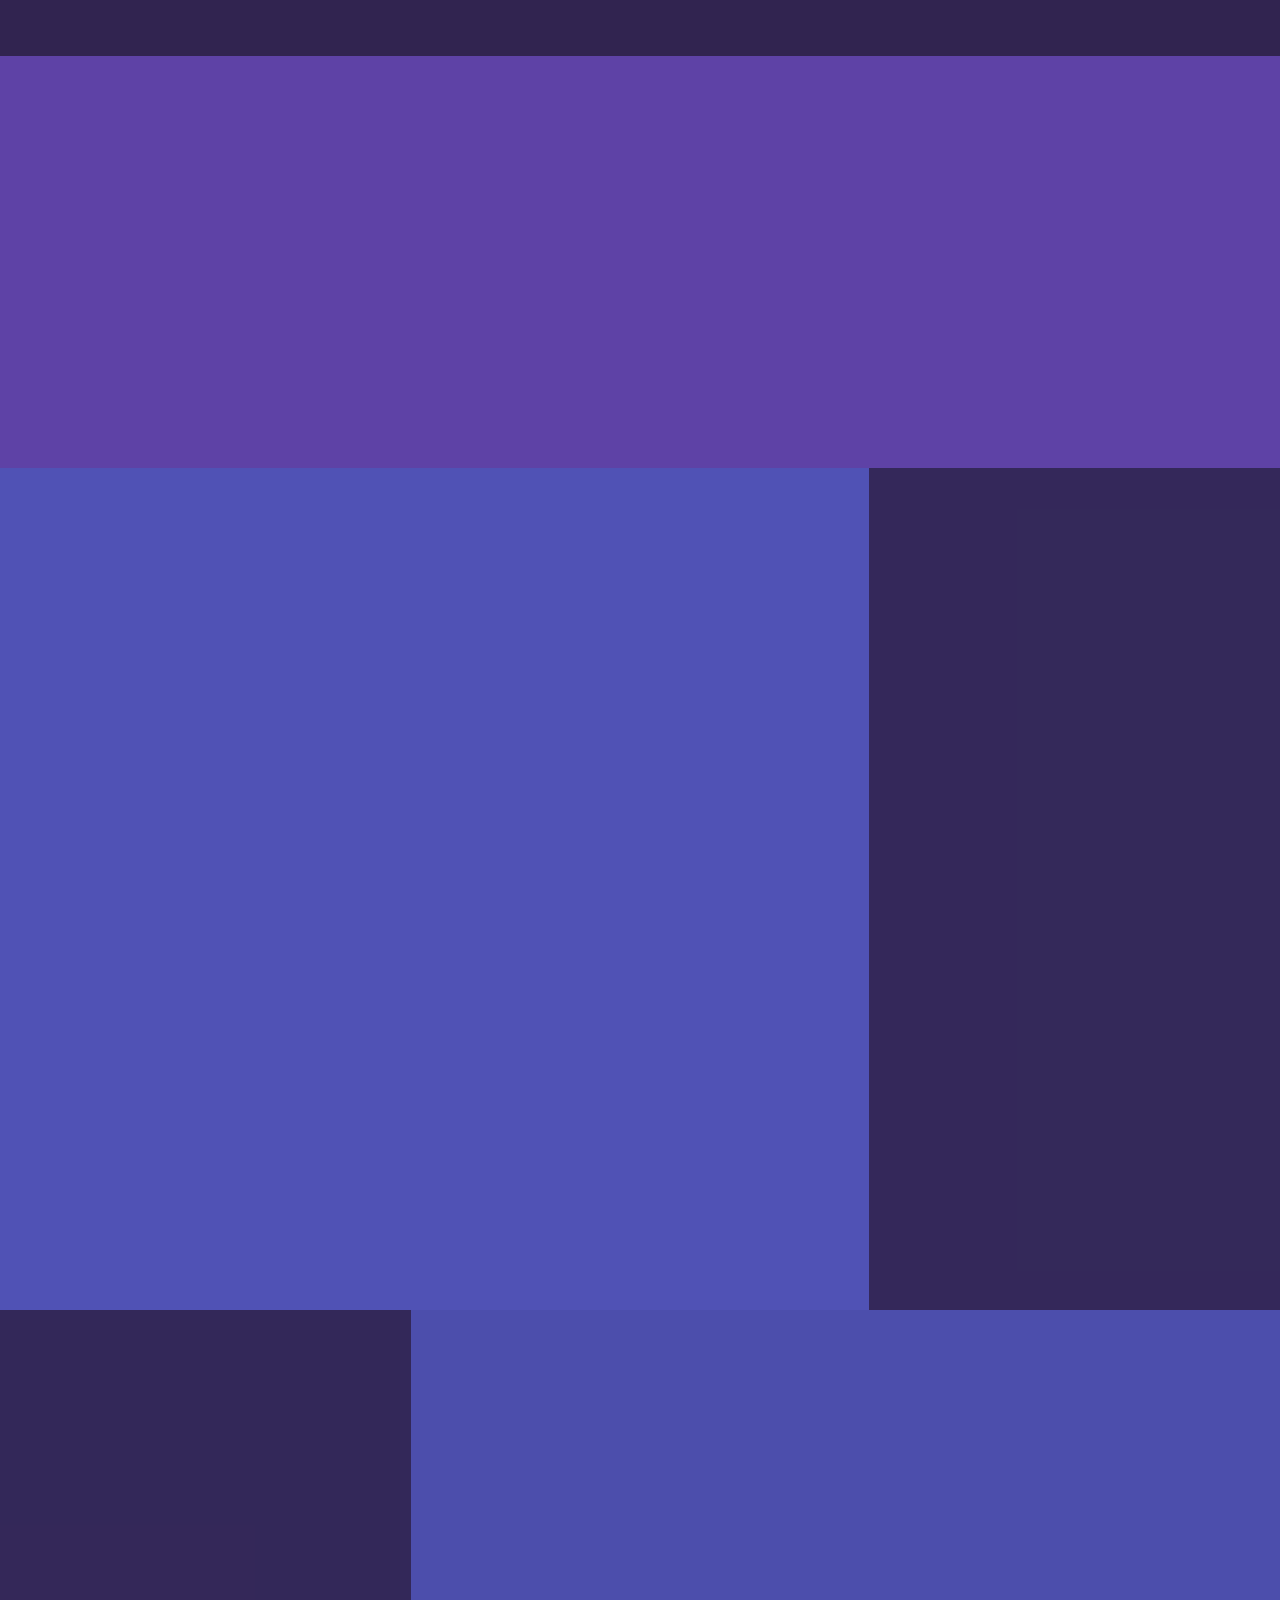
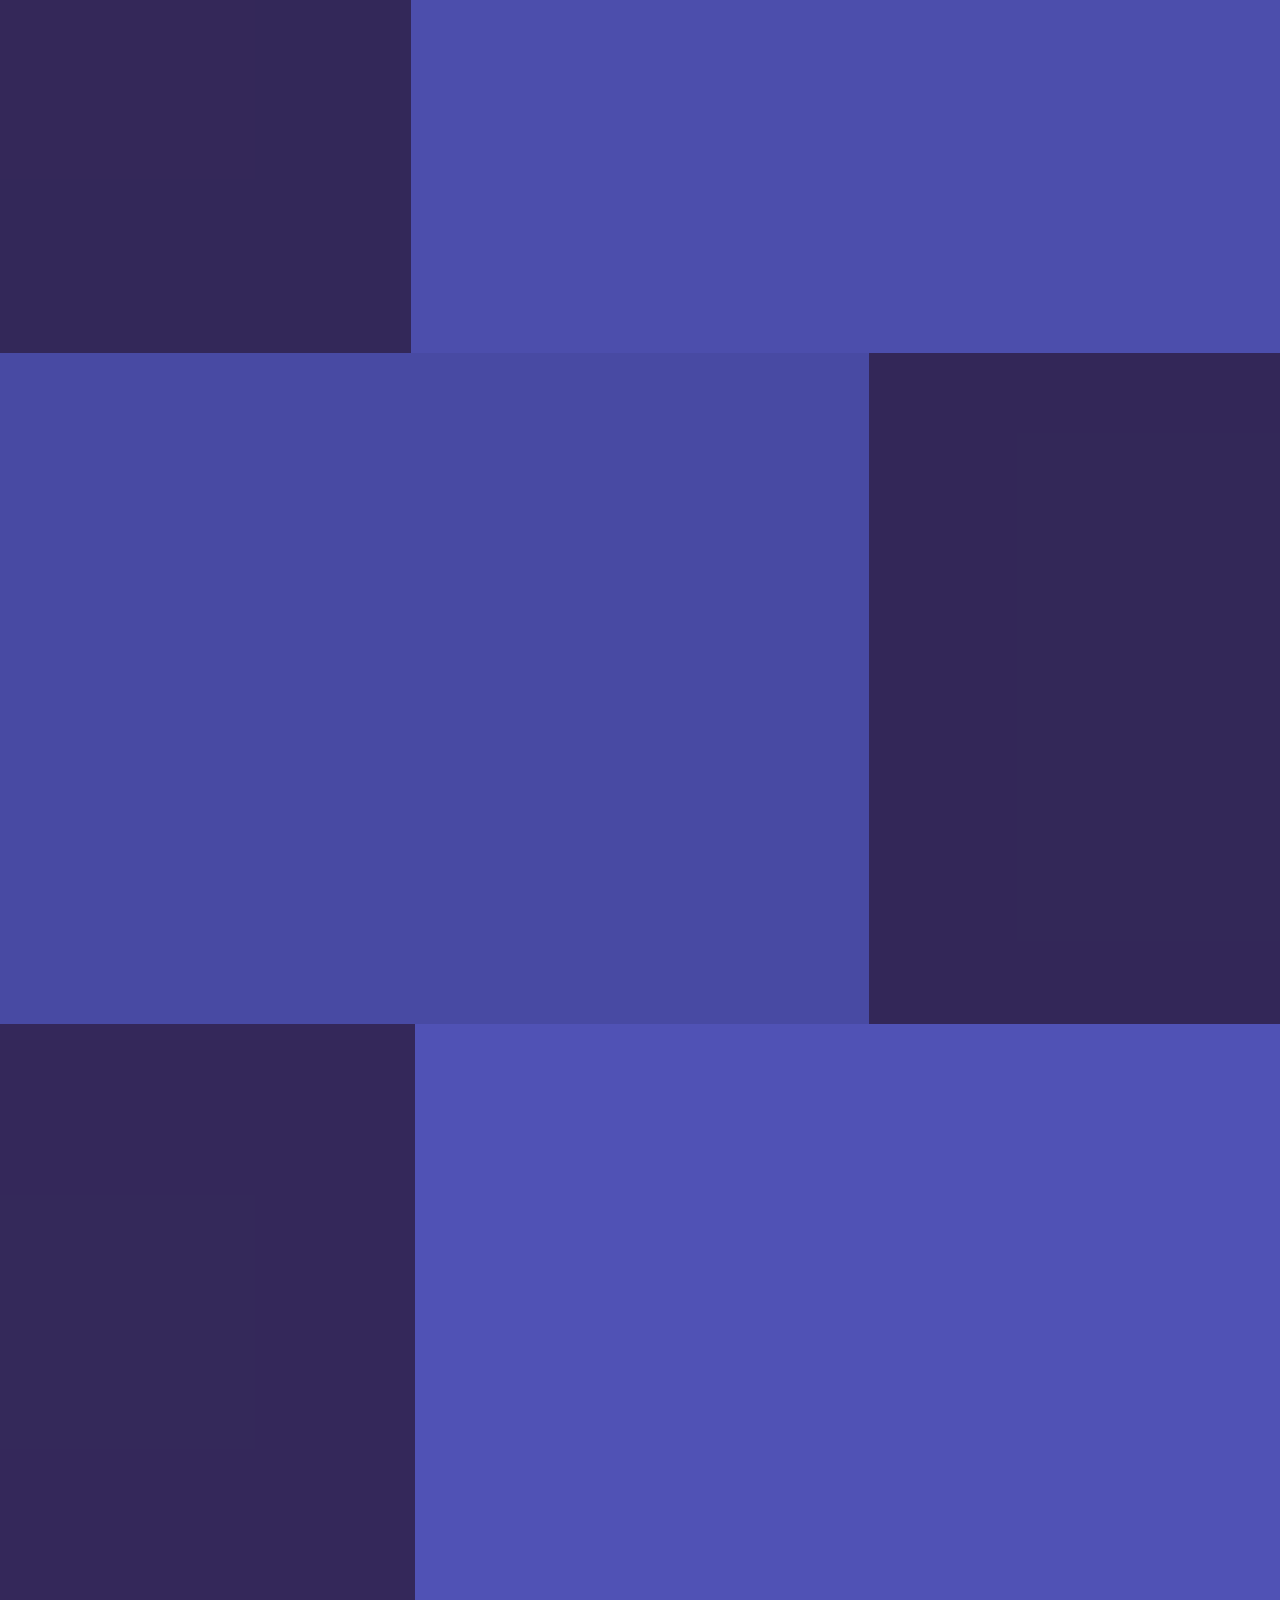
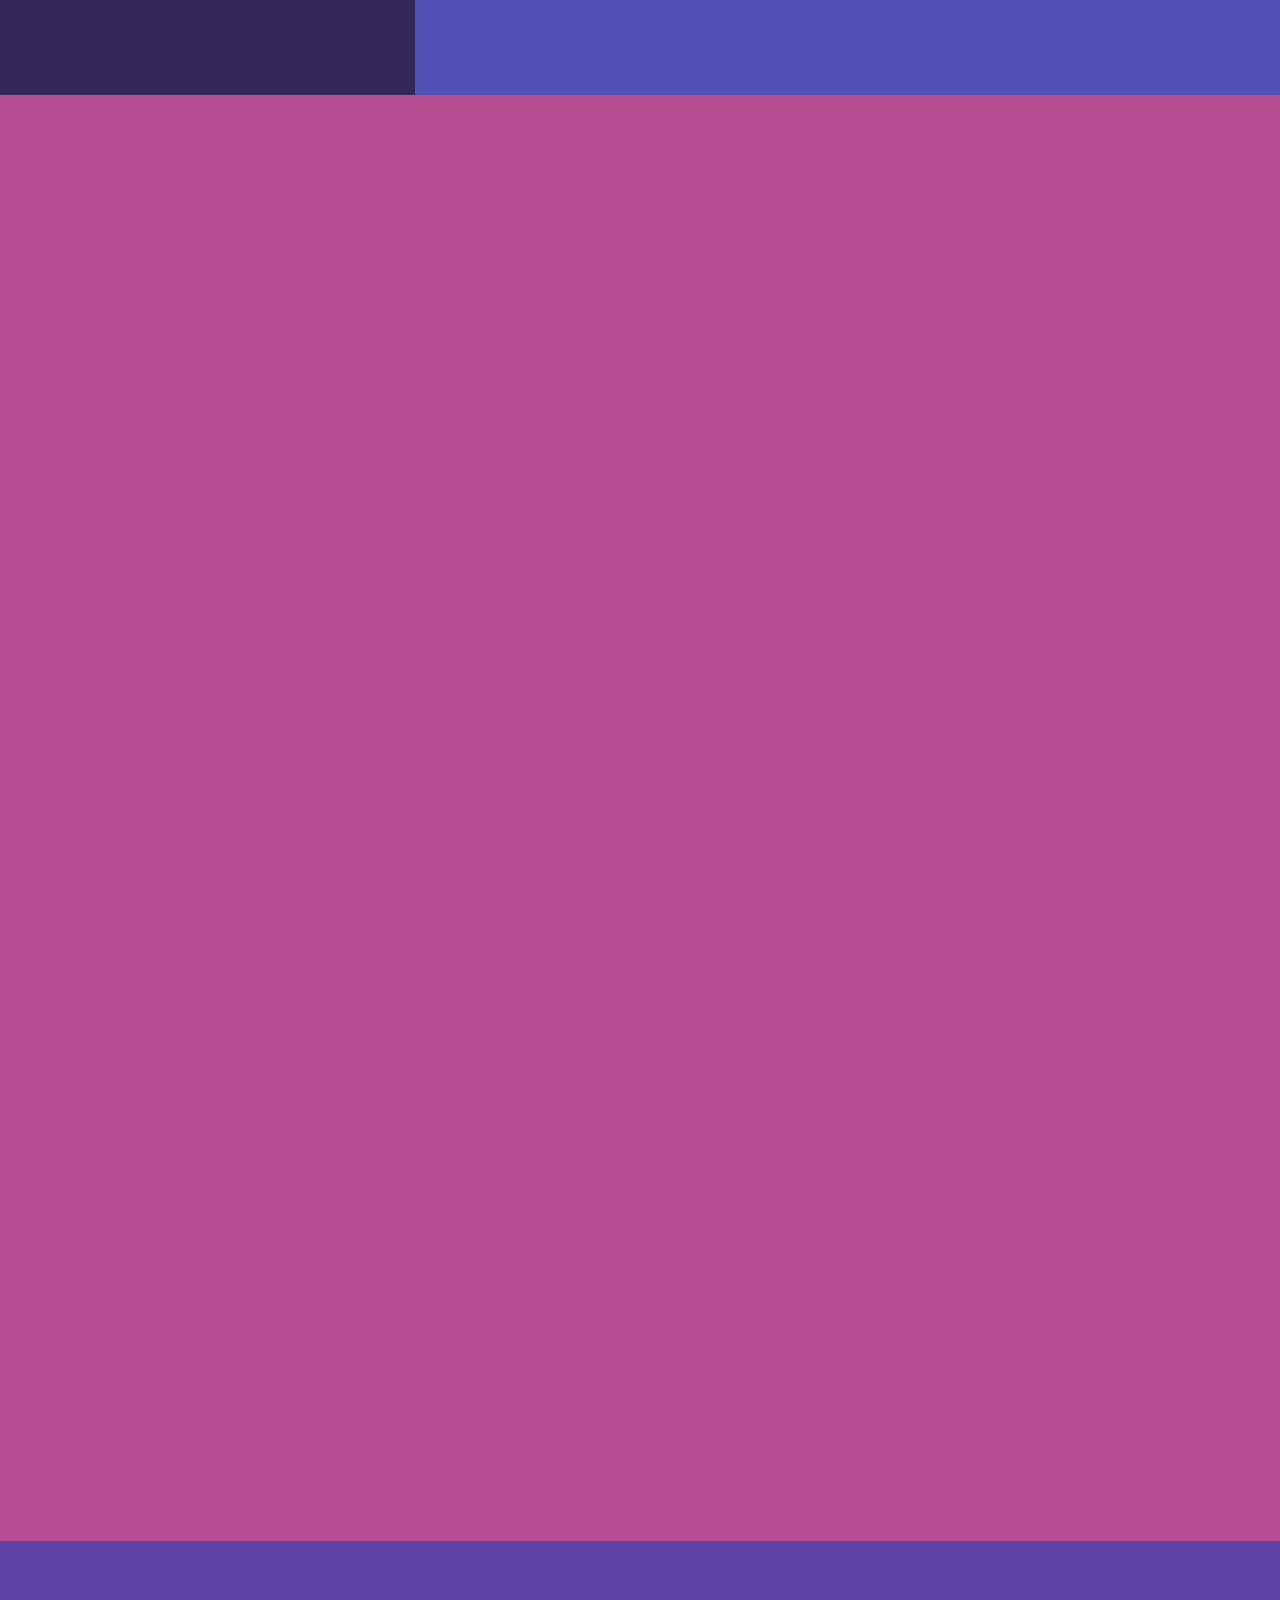
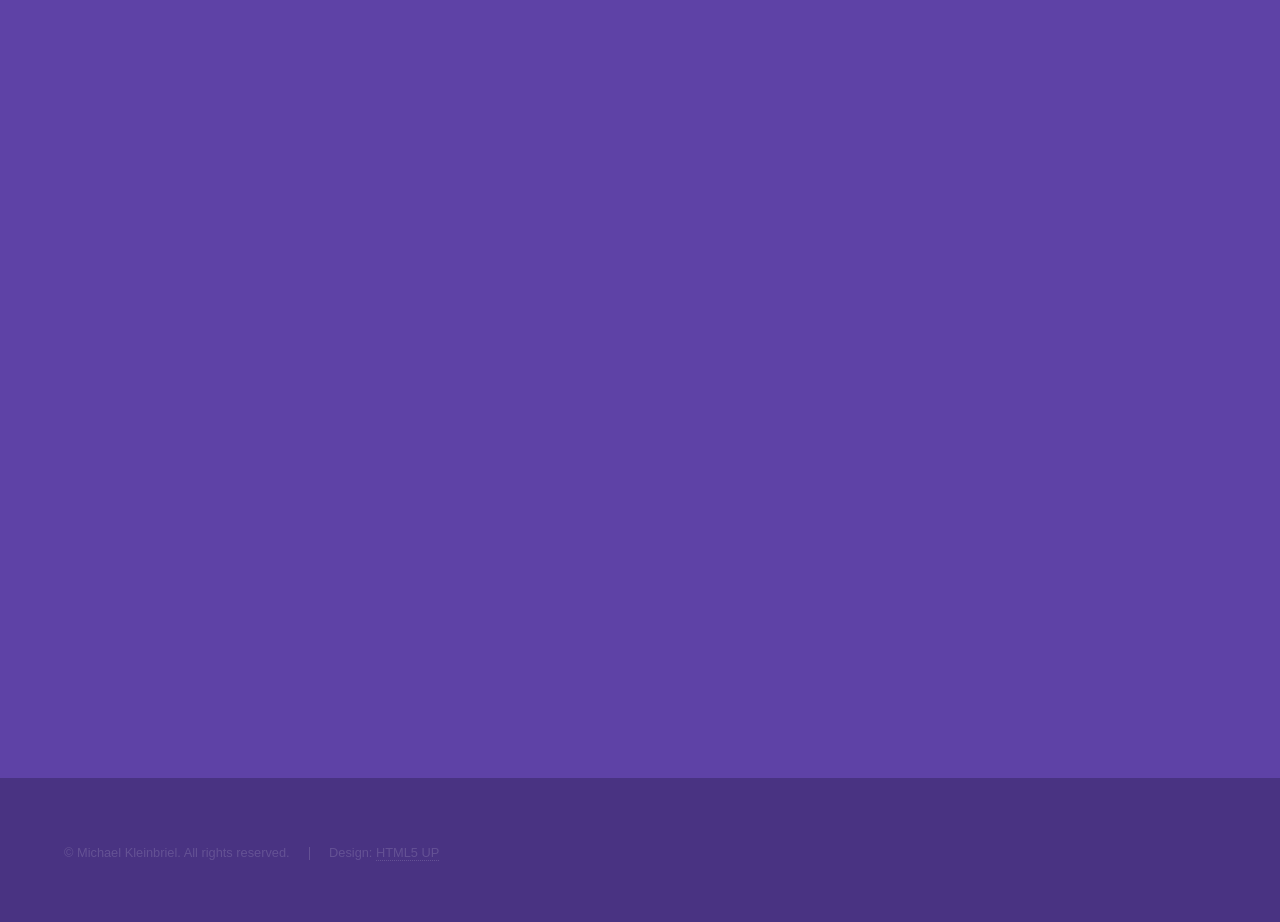
==== commit 08f2d7fa: "starting on revolunar. lots of typo fixes too" ====
--- a/index.html
+++ b/index.html
@@ -33,7 +33,7 @@
 						<div class="inner">
 							<h1>Michael Kleinbriel</h1>
 							<h2>Tech Designer</h2>
-							<h4>With Additional Experience in Systems Programming, Production, and VFX / Shaders</h4>
+							<h4>With Additional Experience in Systems Programming, Production, and <a href="https://www.artstation.com/michaelkleinbriel"><i>Tech Art</i></a></h4>
 							<ul class="icons">
 									<!-- <li><a href="#" class="icon brands fa-twitter"><span class="label">Twitter</span></a></li> -->
 									<!-- <li><a href="#" class="icon brands fa-facebook-f"><span class="label">Facebook</span></a></li> -->
@@ -52,9 +52,36 @@
 				<!-- One -->
 				 <!-- Projects -->
 					<section id="one" class="wrapper style2 spotlights">
+						<!-- Revolunar -->
+						 <section>
+							<div class="content">
+								<div class="inner">
+									<h2>Revolunar</h2>
+									<p>Set in a Gothic Western town with impending doom on the horizon, you play as a lone Gunslinger trying to rid the world of evil.
+									With a 6-Chamber Revolver that can be filled with Unique Bullets you can earn and equip, make the perfect build to maximize your movement and damage against the waves of enemies.</p>
+									<h3>Role: Co-Producer, Level Designer, Tech Artist, Tech Designer</h3>
+									<h4>January 2026 - May 2026</h4>
+									<h4>Industry Mentor: <a href="https://www.linkedin.com/posts/iron-galaxy-studios_students-from-michigan-state-university-stopped-activity-7450302715064139777-f_cK?utm_source=share&utm_medium=member_desktop&rcm=ACoAAEXLFVYBbprpOda3J6XkDghR2wh_0cARaYA"><i>Iron Galaxy Studios</i></a></h4>
+									<ul>
+										<li>Worked closely with Co-Producer to create and manage tasks and project scope via Trello and Jira</li>
+										<li>Led meetings with Industry Partner and kept them updated throughout the entire development process</li>
+										<li>Created the blockouts and initial set dressing for all scenes</li>
+										<li>Developed custom shaders to enhance unique visual style across the game and improve enemy visibility regardless of lighting</li>
+										<li>Implemented optimized volumetric fog and custom post-processing to enhance game visuals and vibe</li>
+										<li>Utilized baked lighting, Adaptive Probe Volumes, Occlusion Culling Zones, Rendering Debugging, Code Optimization, other tools to hit extremely high performance without compromising visuals</li>
+										<li>Recognized by Industry Partner as being the "Above and Beyond" member on the team due to wearing multiple hats and assisting teammates</li>
+									</ul>
+									<ul class="actions fit">
+										<li><a href="pages/projects/Revolunar.html" class="button">Learn more</a></li>
+										<li><a href="https://xxvoltarxx.itch.io/revolunar" target="_blank" class="button">Itch.io Link</a></li>
+									</ul>
+								</div>
+							</div>
+							<a href="pages/projects/SpellForge.html" class="image"><img src="images/projects/SpellForge/spellforgethumbnail.jpg" alt="" data-position="center center"/></a>
+						</section>
 						<!-- Thoober -->
 						<section>
-							<a href="pages/projects/Thoober.html" class="image"><img src="images/projects/Thoober/ThooberThumbnail.jpg" alt="" data-position="25% 25%" /></a>
+							<a href="pages/projects/Thoober.html" class="image"><img src="images/projects/Thoober/ThooberScreenshot2.jpg" alt="" data-position="center center" /></a>
 							<div class="content">
 								<div class="inner">
 									<h2>Thoober</h2>
@@ -105,7 +132,7 @@
 						</section>
 						<!-- Instructions Unclear -->
 						<section>
-							<a href="pages/projects/InstructionsUnclear.html" class="image"><img src="images/projects/InstructionsUnclear/InstructionsUnclearThumbnail.jpg" alt="" data-position="top center"/></a>
+							<a href="pages/projects/InstructionsUnclear.html" class="image"><img src="images/projects/InstructionsUnclear/InstructionsUnclearThumbnail.jpg" alt="" data-position="center center"/></a>
 							<div class="content">
 								<div class="inner">
 									<h2>Instructions Unclear</h2>
@@ -129,31 +156,7 @@
 								</div>
 							</div>
 						</section>
-						<!-- Animal Defense -->
-						 <!--
-						<section>
-							<div class="content">
-								<div class="inner">
-									<h2>Animal Defense</h2>
-									<p>Animal Defense is a single player tower defense resource management game where you play as a farmer working to raise and maintain a supply of common farmyard animals, while protecting your home from predators. The nights may get tough though, and you'll have to make tough decisions whether to save your animals, or sacrifice them for large, immediate gains.</p>
-									<h3>Role: Gameplay Designer, Tech Designer, Systems Programmer</h3>
-									<h4>2 Week Project in February 2025</h4>
-									<ul>
-										<li>Collaborated with Other Designer on Unique Game Loop (Animal Management Simulator x Tower Defense)</li>
-										<li>Created Full Day-Night Cycle with Designer-Friendly Controls and Settings</li>
-										<li>Designed and Implemented the Tower Defense Part of the Game, Including Top Down Point-and-Click Navigation</li>
-										<li>Developed Enemy Spline Path Generation and Enemy Navigation System</li>
-										<li>Designed the Main Map</li>
-									</ul>
-									<ul class="actions fit">
-										<li><a href="pages/projects/AnimalDefense.html" class="button">Learn more</a></li>
-										<li><a href="https://xxvoltarxx.itch.io/animal-defense" target="_blank" class="button">Itch.io Link</a></li>
-									</ul>
-								</div>
-							</div>
-							<a href="pages/projects/AnimalDefense.html" class="image"><img src="images/projects/AnimalDefense/AnimalDefenseThumbnail.jpg" alt="" data-position="center center"/></a>
-						</section>
-						-->
+						
 					</section>
 
 				<!-- Two -->
--- a/assets/css/main.css
+++ b/assets/css/main.css
@@ -4021,4 +4021,43 @@
   font-family: 'Courier New', Courier, monospace; 
   overflow-x: auto;               /* scroll horizontally if needed */
   display: block;                 /* ensures it behaves like a block */
+}
+
+#main .content-box.title-box {
+  max-width: 700px;
+
+  margin: 6rem auto 4rem auto;
+
+  padding: 2.5rem 4rem;
+
+  display: flex;
+  justify-content: center;
+  align-items: center;
+
+  text-align: center;
+}
+
+/* Remove default heading spacing */
+#main .content-box.title-box h1,
+#main .content-box.title-box h2,
+#main .content-box.title-box h3 {
+  margin: 0;
+}
+
+/* Tablet */
+@media (max-width: 980px) {
+  #main .content-box.title-box {
+    margin: 4rem auto 3rem auto;
+
+    padding: 2rem 2rem;
+  }
+}
+
+/* Mobile */
+@media (max-width: 736px) {
+  #main .content-box.title-box {
+    margin: 3rem 1.5rem;
+
+    padding: 1.75rem 1.5rem;
+  }
 }
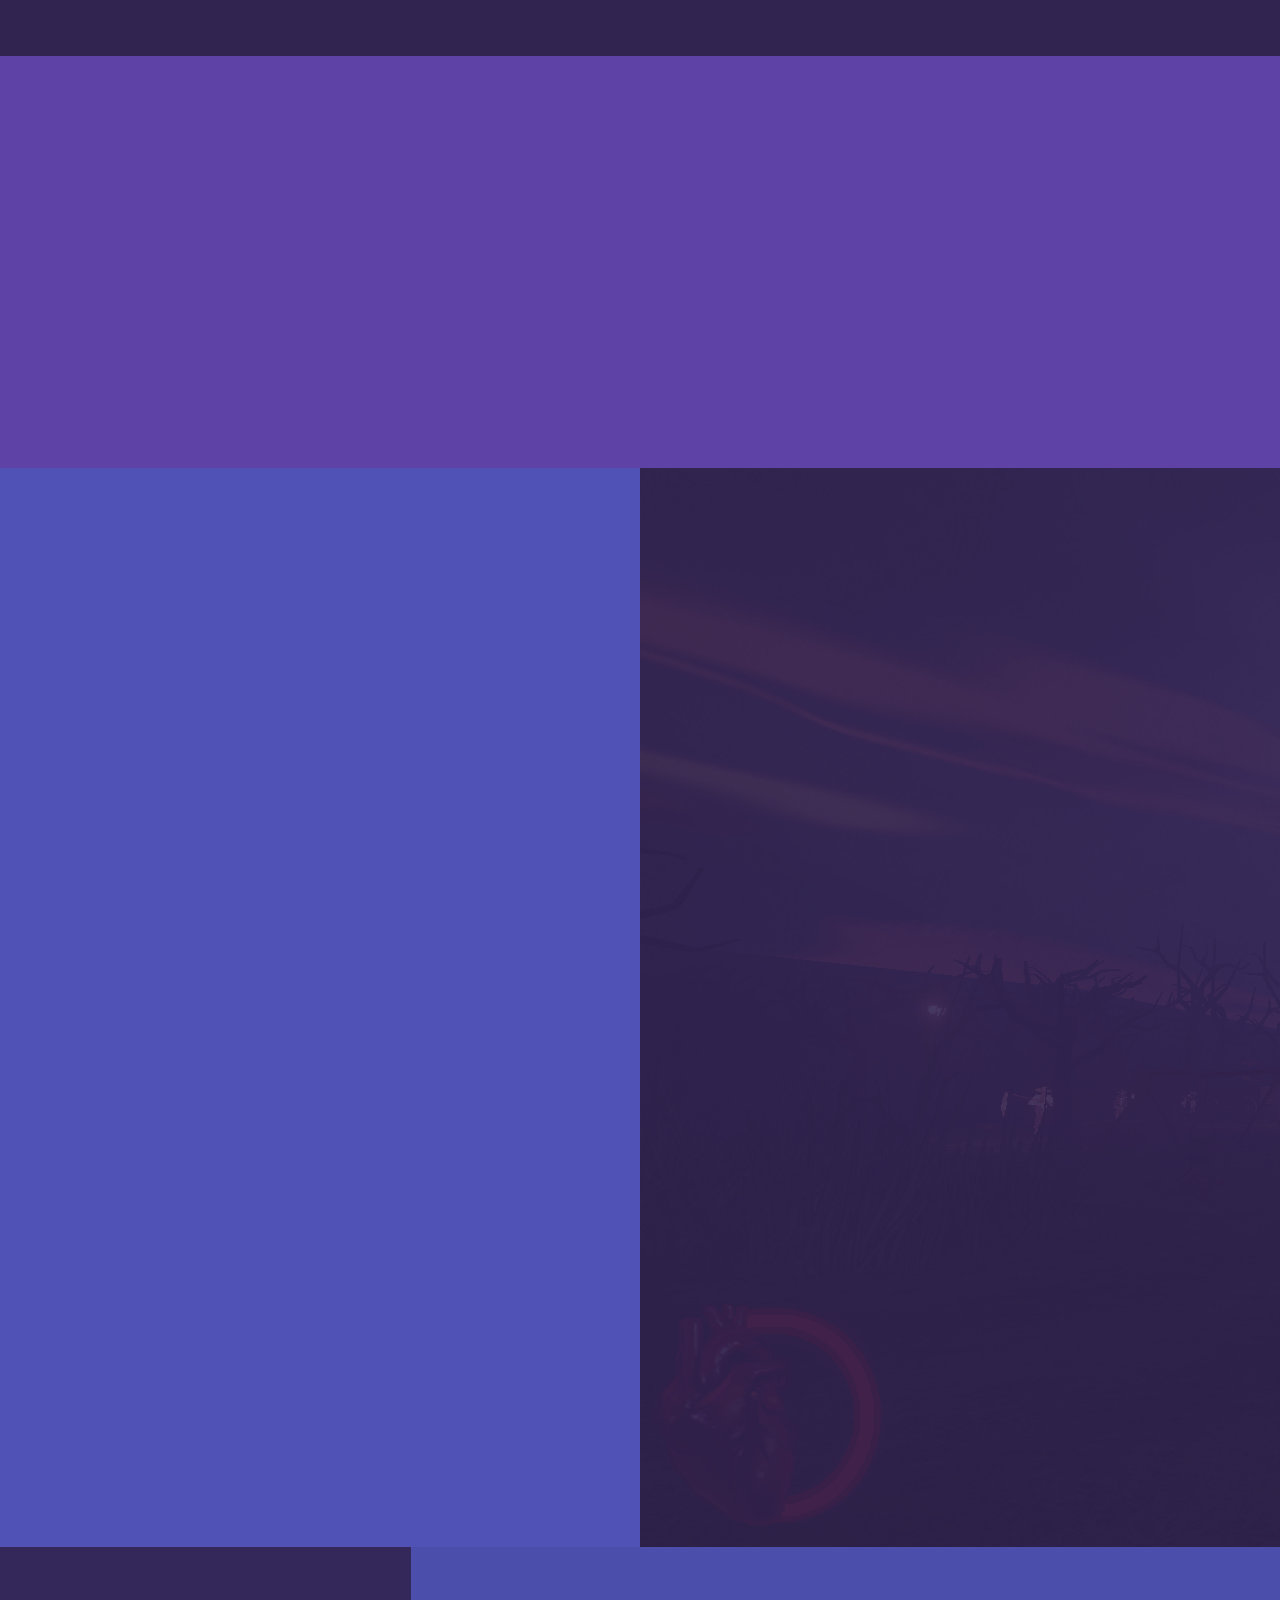
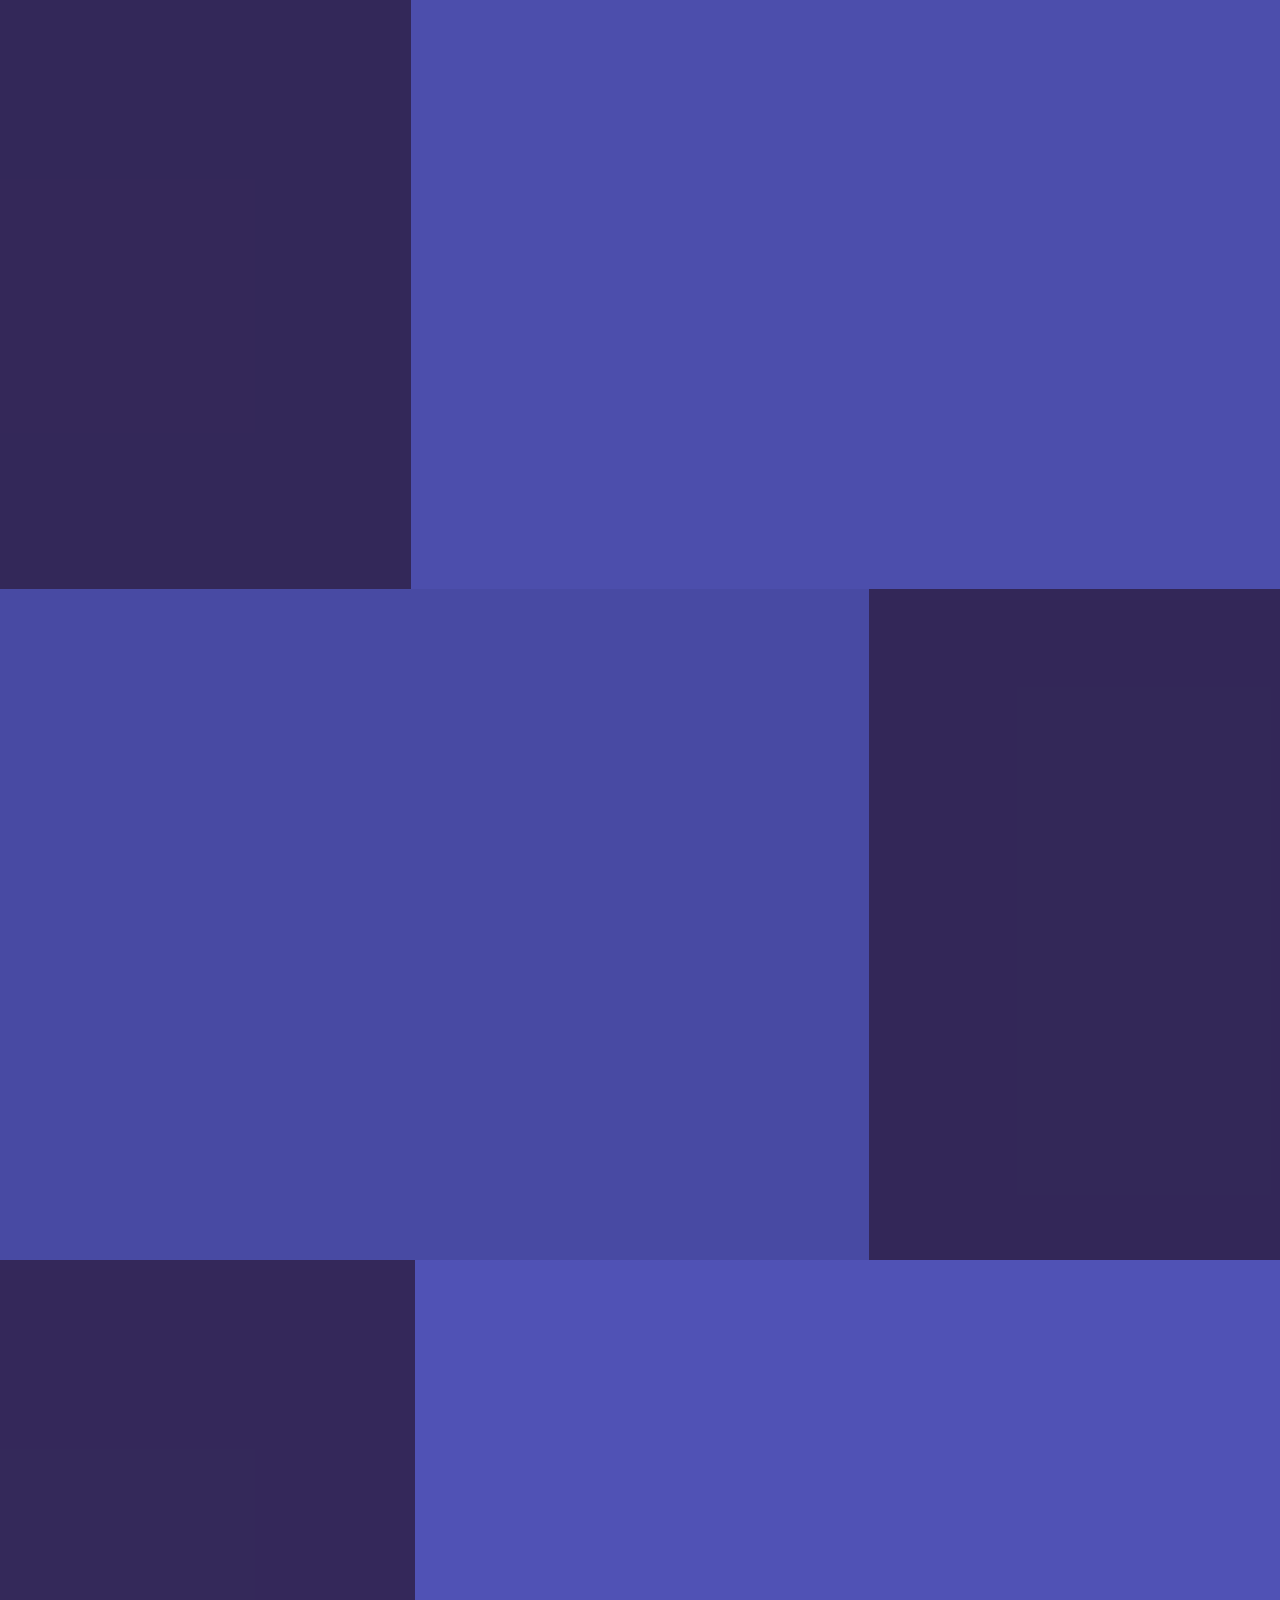
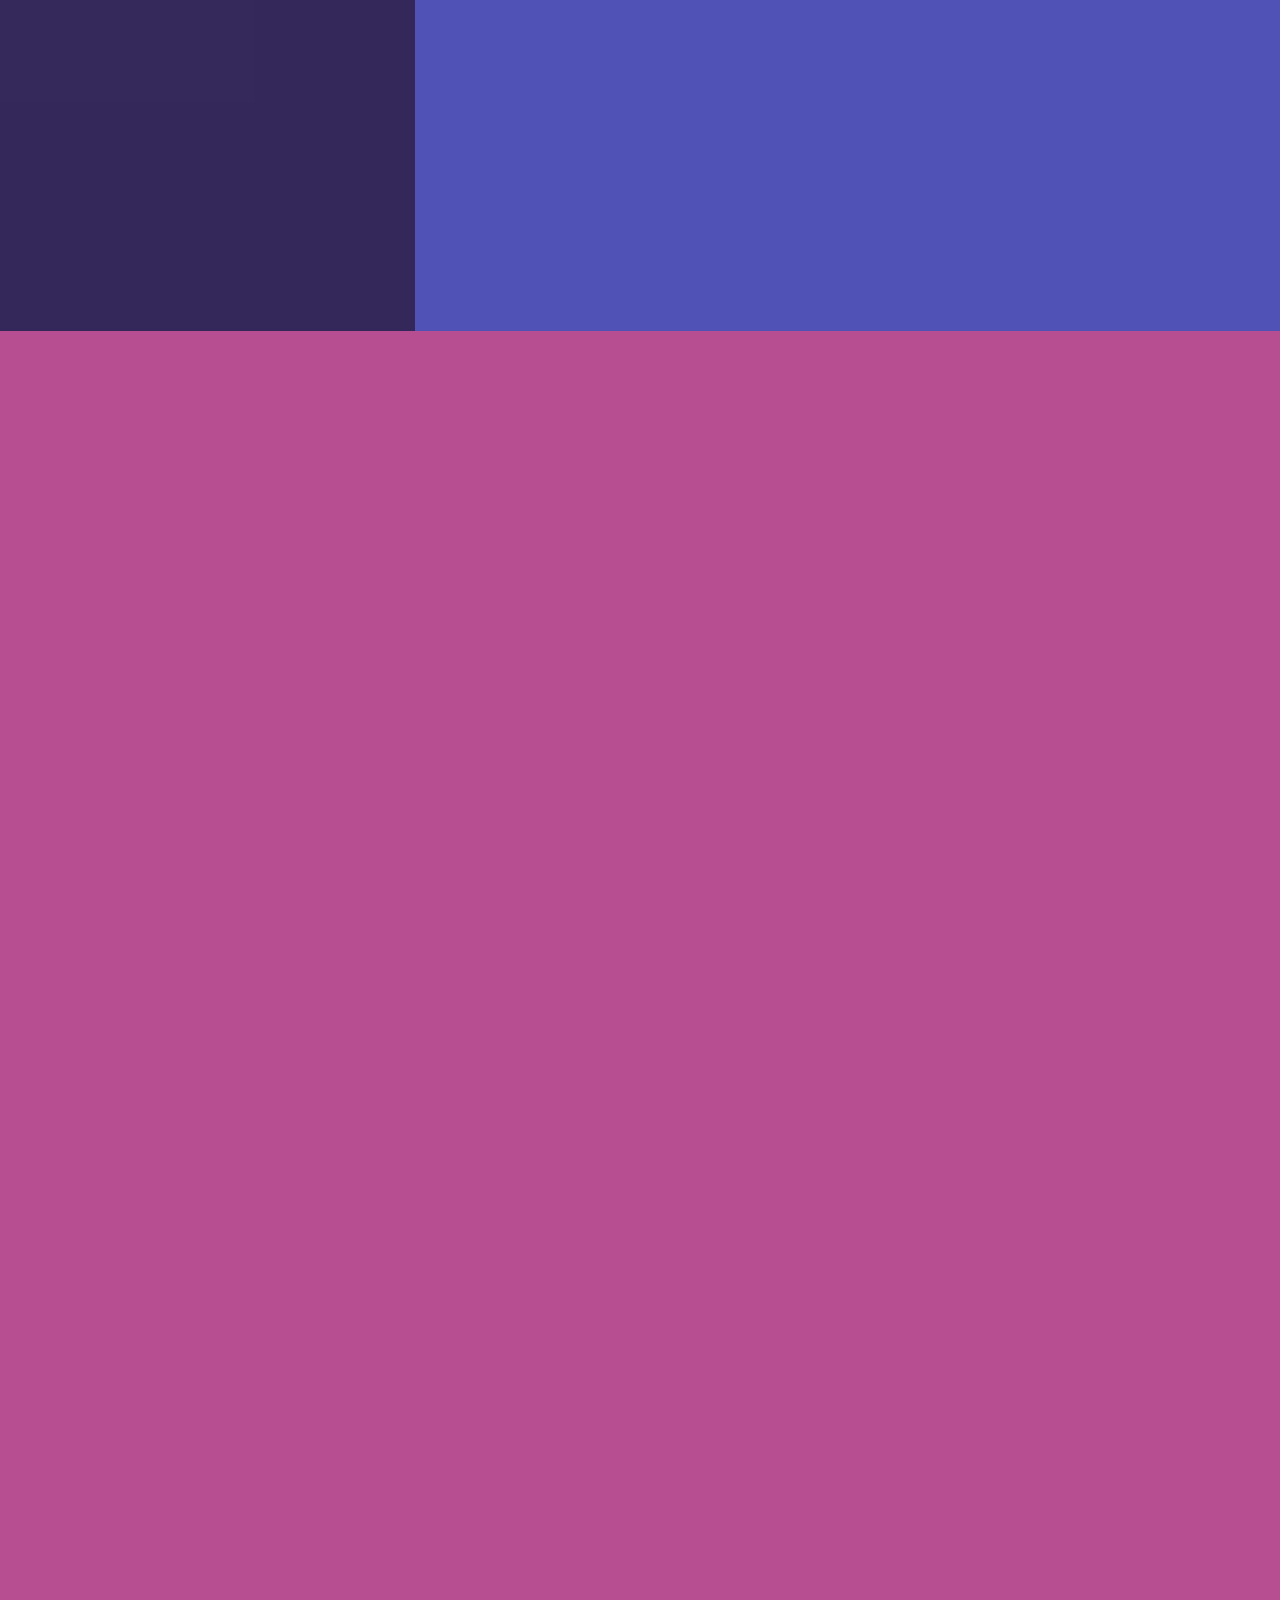
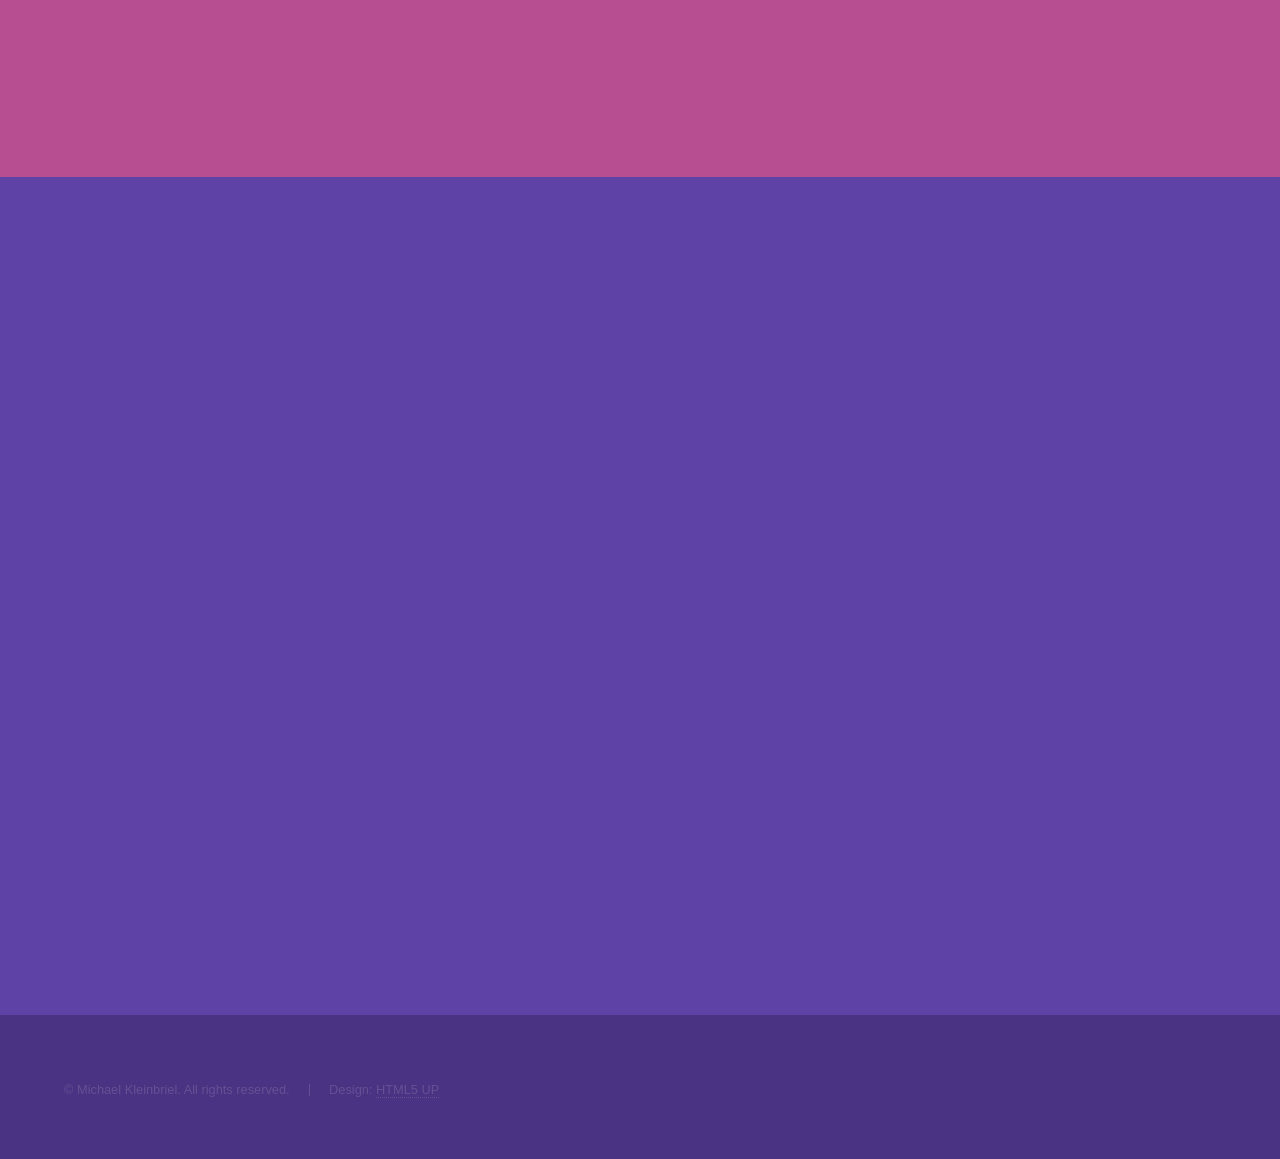
==== commit 07c3a612: "pushing what I have" ====
--- a/index.html
+++ b/index.html
@@ -63,13 +63,13 @@
 									<h4>January 2026 - May 2026</h4>
 									<h4>Industry Mentor: <a href="https://www.linkedin.com/posts/iron-galaxy-studios_students-from-michigan-state-university-stopped-activity-7450302715064139777-f_cK?utm_source=share&utm_medium=member_desktop&rcm=ACoAAEXLFVYBbprpOda3J6XkDghR2wh_0cARaYA"><i>Iron Galaxy Studios</i></a></h4>
 									<ul>
-										<li>Worked closely with Co-Producer to create and manage tasks and project scope via Trello and Jira</li>
-										<li>Led meetings with Industry Partner and kept them updated throughout the entire development process</li>
-										<li>Created the blockouts and initial set dressing for all scenes</li>
-										<li>Developed custom shaders to enhance unique visual style across the game and improve enemy visibility regardless of lighting</li>
-										<li>Implemented optimized volumetric fog and custom post-processing to enhance game visuals and vibe</li>
-										<li>Utilized baked lighting, Adaptive Probe Volumes, Occlusion Culling Zones, Rendering Debugging, Code Optimization, other tools to hit extremely high performance without compromising visuals</li>
-										<li>Recognized by Industry Partner as being the "Above and Beyond" member on the team due to wearing multiple hats and assisting teammates</li>
+										<li>Worked Closely With Co-Producer to Create and Manage Tasks and Project Scope via Trello and Jira</li>
+										<li>Led Meetings With Industry Partner and Kept Them Updated Throughout the Entire Development Process</li>
+										<li>Created the Blockouts and Initial Set Dressing for All Scenes</li>
+										<li>Developed Custom Shaders to Enhance Unique Visual Style Across the Game and Improve Enemy Visibility Regardless of Lighting</li>
+										<li>Implemented Optimized Volumetric Fog and Custom Post-Processing to Enhance Game Visuals and Vibe</li>
+										<li>Utilized Baked Lighting, Adaptive Probe Volumes, Occlusion Culling Zones, Rendering Debugging, Code Optimization, Other Tools to Hit Extremely High Performance Without Compromising Visuals</li>
+										<li>Recognized by Industry Partner as Being the “Above and Beyond” Member on the Team Due to Wearing Multiple Hats and Assisting Teammates</li>
 									</ul>
 									<ul class="actions fit">
 										<li><a href="pages/projects/Revolunar.html" class="button">Learn more</a></li>
@@ -77,7 +77,7 @@
 									</ul>
 								</div>
 							</div>
-							<a href="pages/projects/SpellForge.html" class="image"><img src="images/projects/SpellForge/spellforgethumbnail.jpg" alt="" data-position="center center"/></a>
+							<a href="pages/projects/Revolunar.html" class="image"><img src="images/projects/Revolunar/RevolunarScreenshot2.png" alt="" data-position="center center"/></a>
 						</section>
 						<!-- Thoober -->
 						<section>
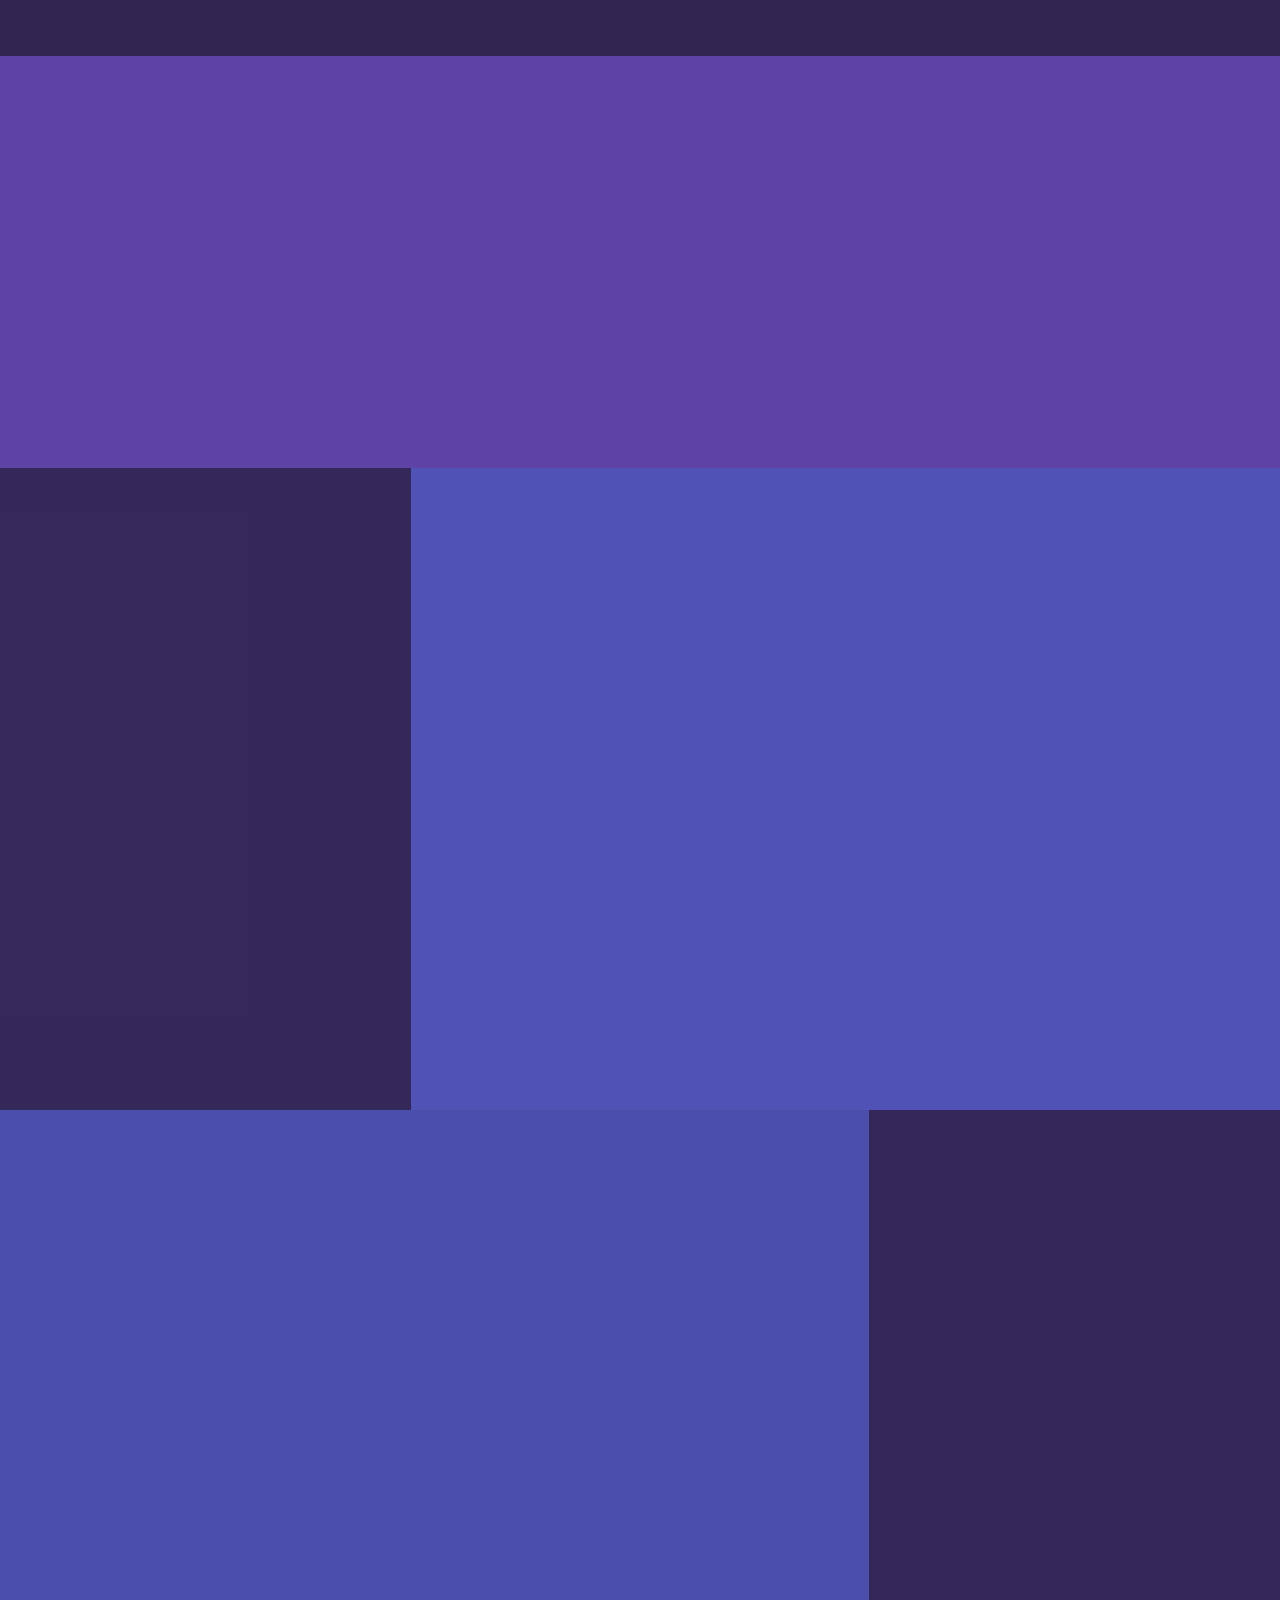
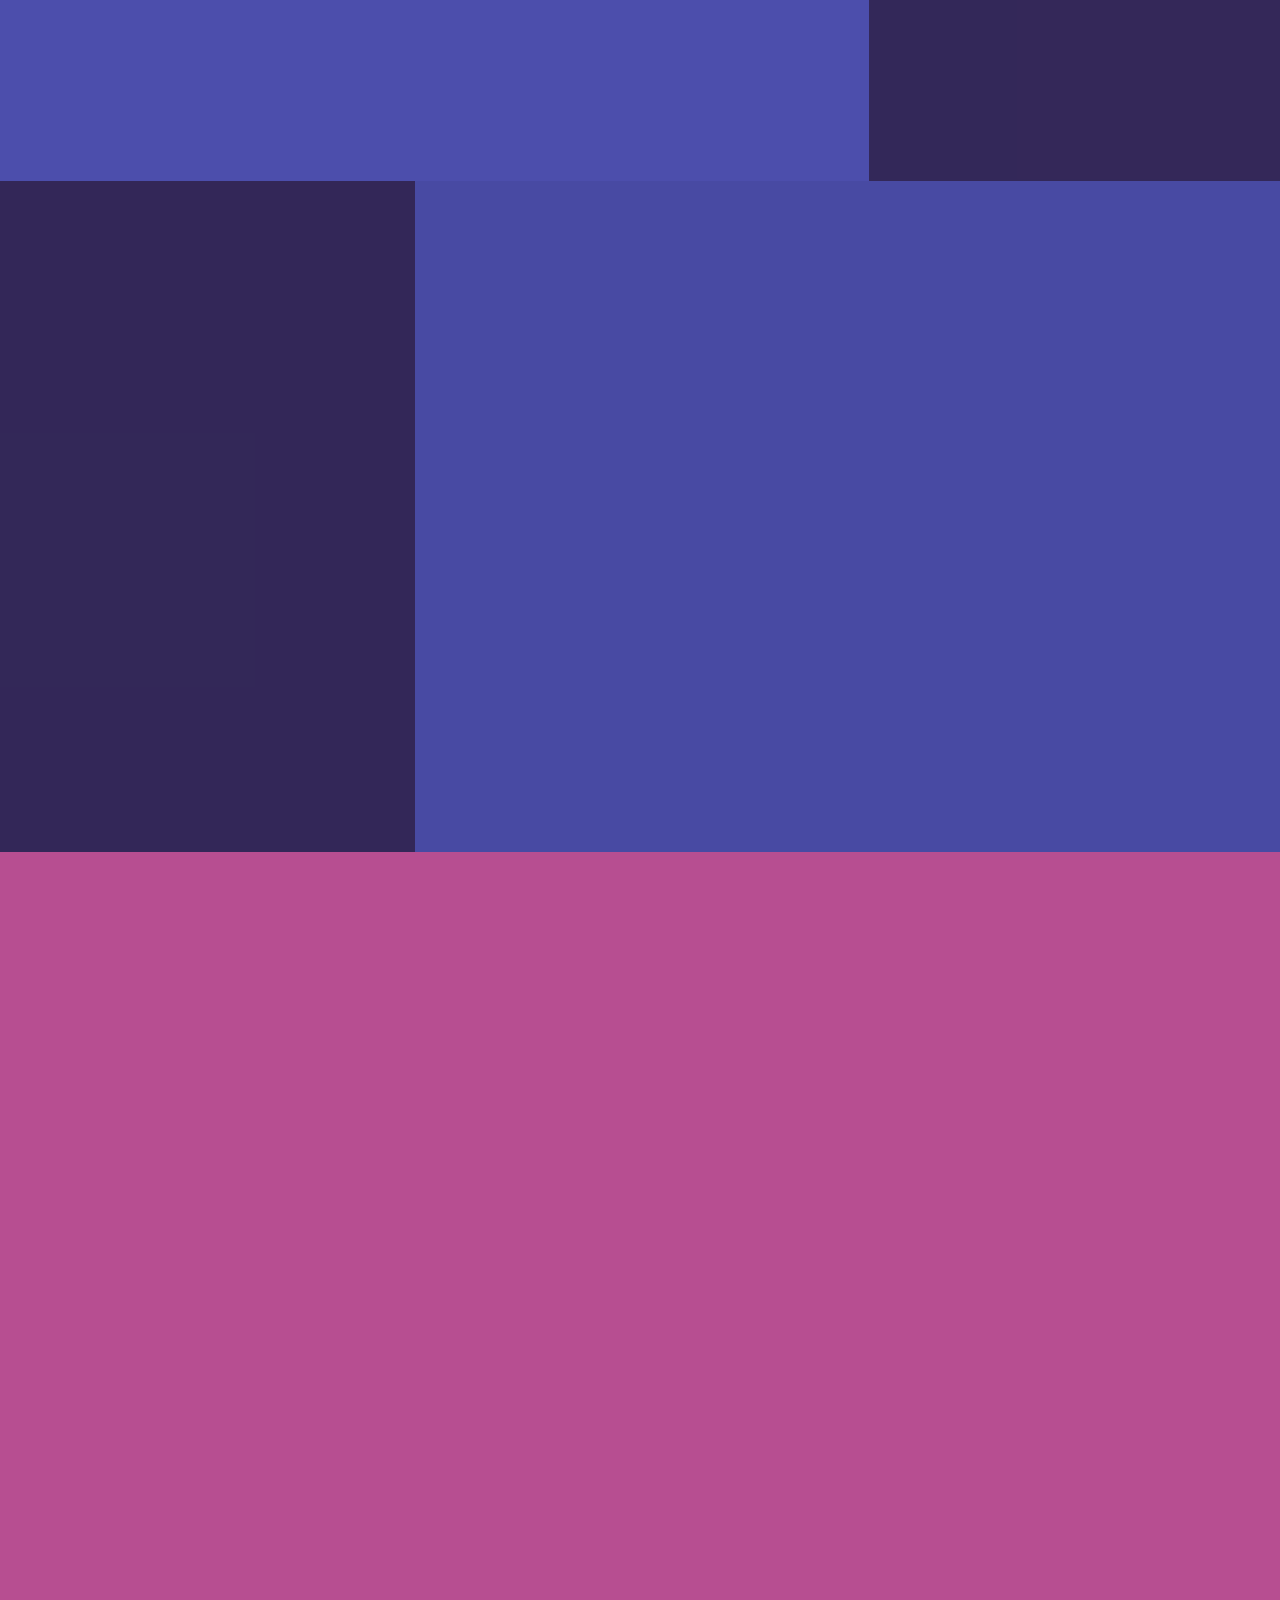
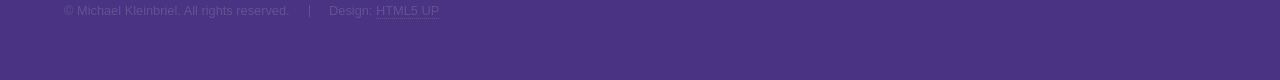
==== commit 4ed20ffc: "added new resume. hid revolunar" ====
--- a/index.html
+++ b/index.html
@@ -52,7 +52,8 @@
 				<!-- One -->
 				 <!-- Projects -->
 					<section id="one" class="wrapper style2 spotlights">
-						<!-- Revolunar -->
+						<!--
+						Revolunar
 						 <section>
 							<div class="content">
 								<div class="inner">
@@ -79,6 +80,7 @@
 							</div>
 							<a href="pages/projects/Revolunar.html" class="image"><img src="images/projects/Revolunar/RevolunarScreenshot2.png" alt="" data-position="center center"/></a>
 						</section>
+						-->
 						<!-- Thoober -->
 						<section>
 							<a href="pages/projects/Thoober.html" class="image"><img src="images/projects/Thoober/ThooberScreenshot2.jpg" alt="" data-position="center center" /></a>
@@ -164,9 +166,9 @@
 					<section id="two" class="wrapper style3 fade-up resume-section">
 						<div class="inner">
 							<h2>Resume</h2>
-							<object data="documents/MichaelKleinbrielWebsiteResume.pdf" type="application/pdf" class="resume-pdf">
+							<object data="documents/MichaelKleinbrielGamesResume.pdf" type="application/pdf" class="resume-pdf">
 								<p>Browser Issue with PDF :( <br/>
-									<a href="documents/MichaelKleinbrielWebsiteResume.pdf">Download the PDF</a></p>
+									<a href="documents/MichaelKleinbrielGamesResume.pdf">Download the PDF</a></p>
 							</object>
 							<!-- Old Features Stuff (just in case lol)
 							<div class="features">
